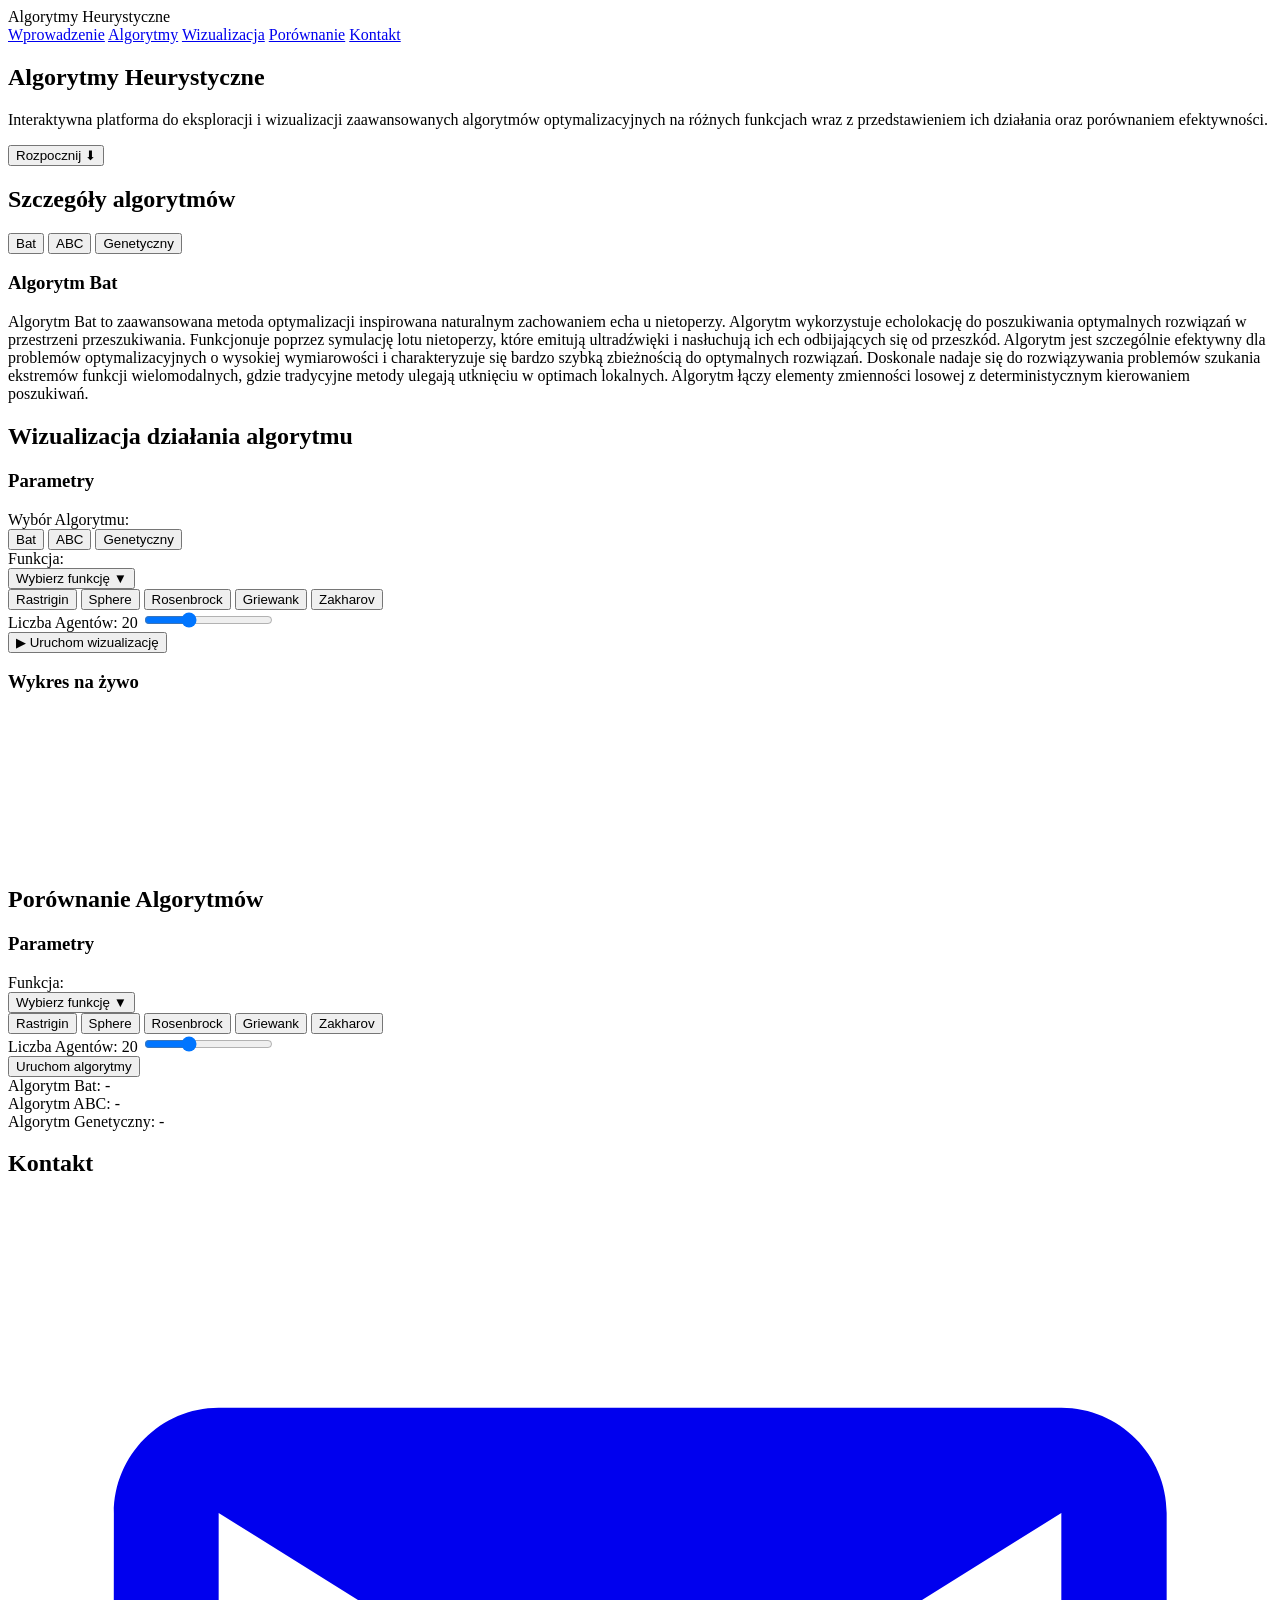
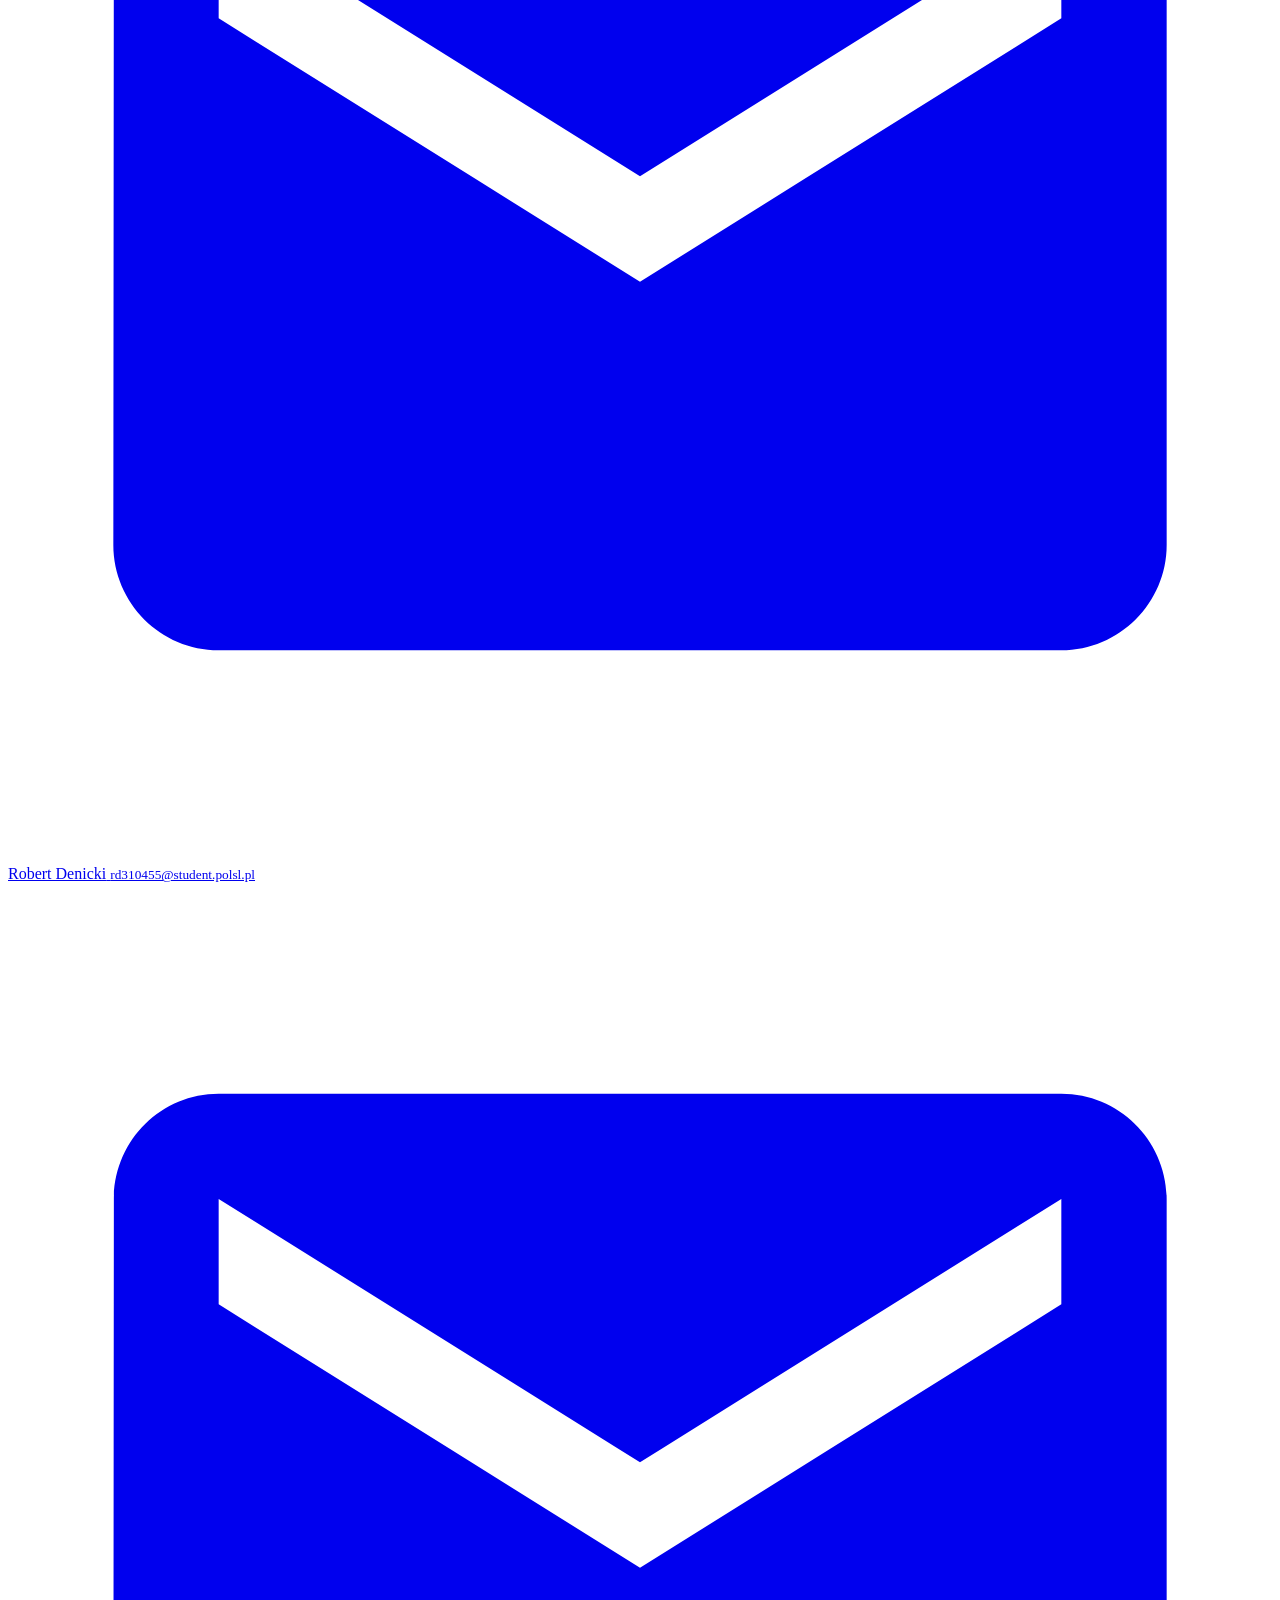
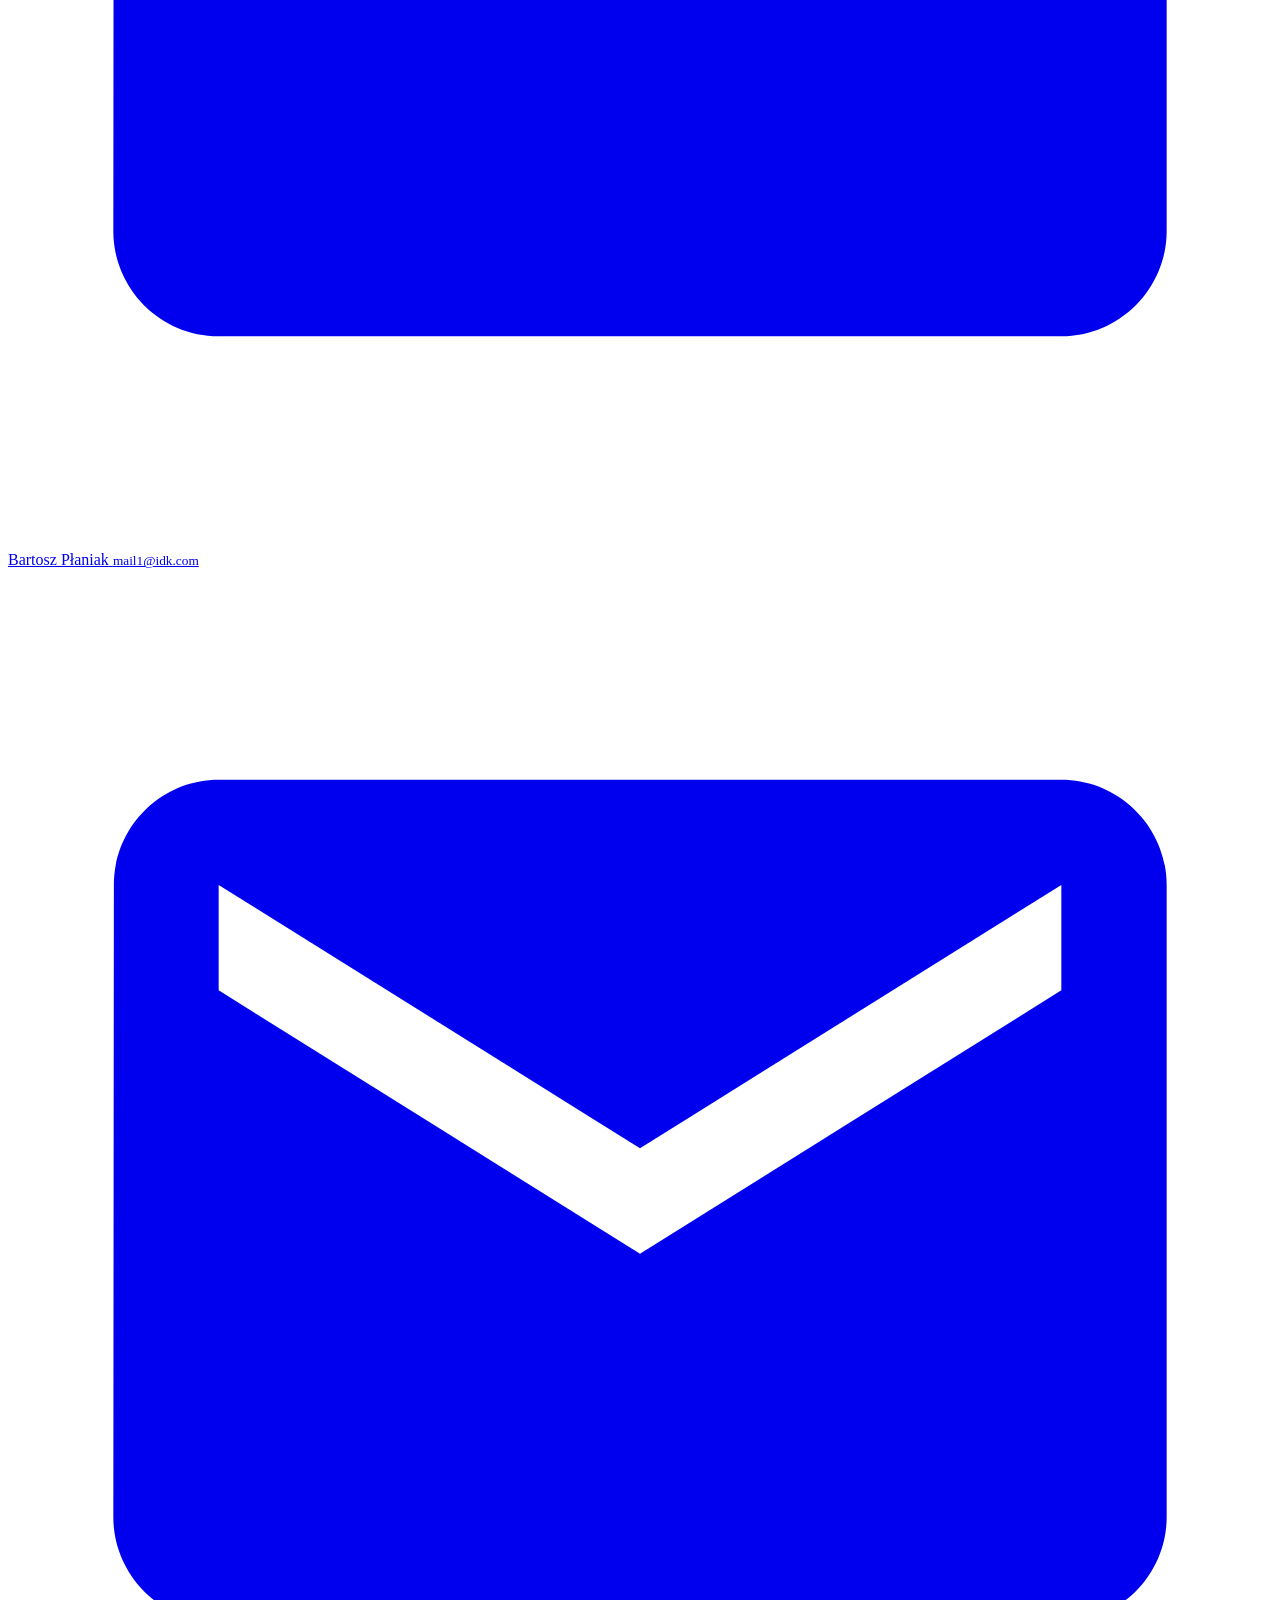
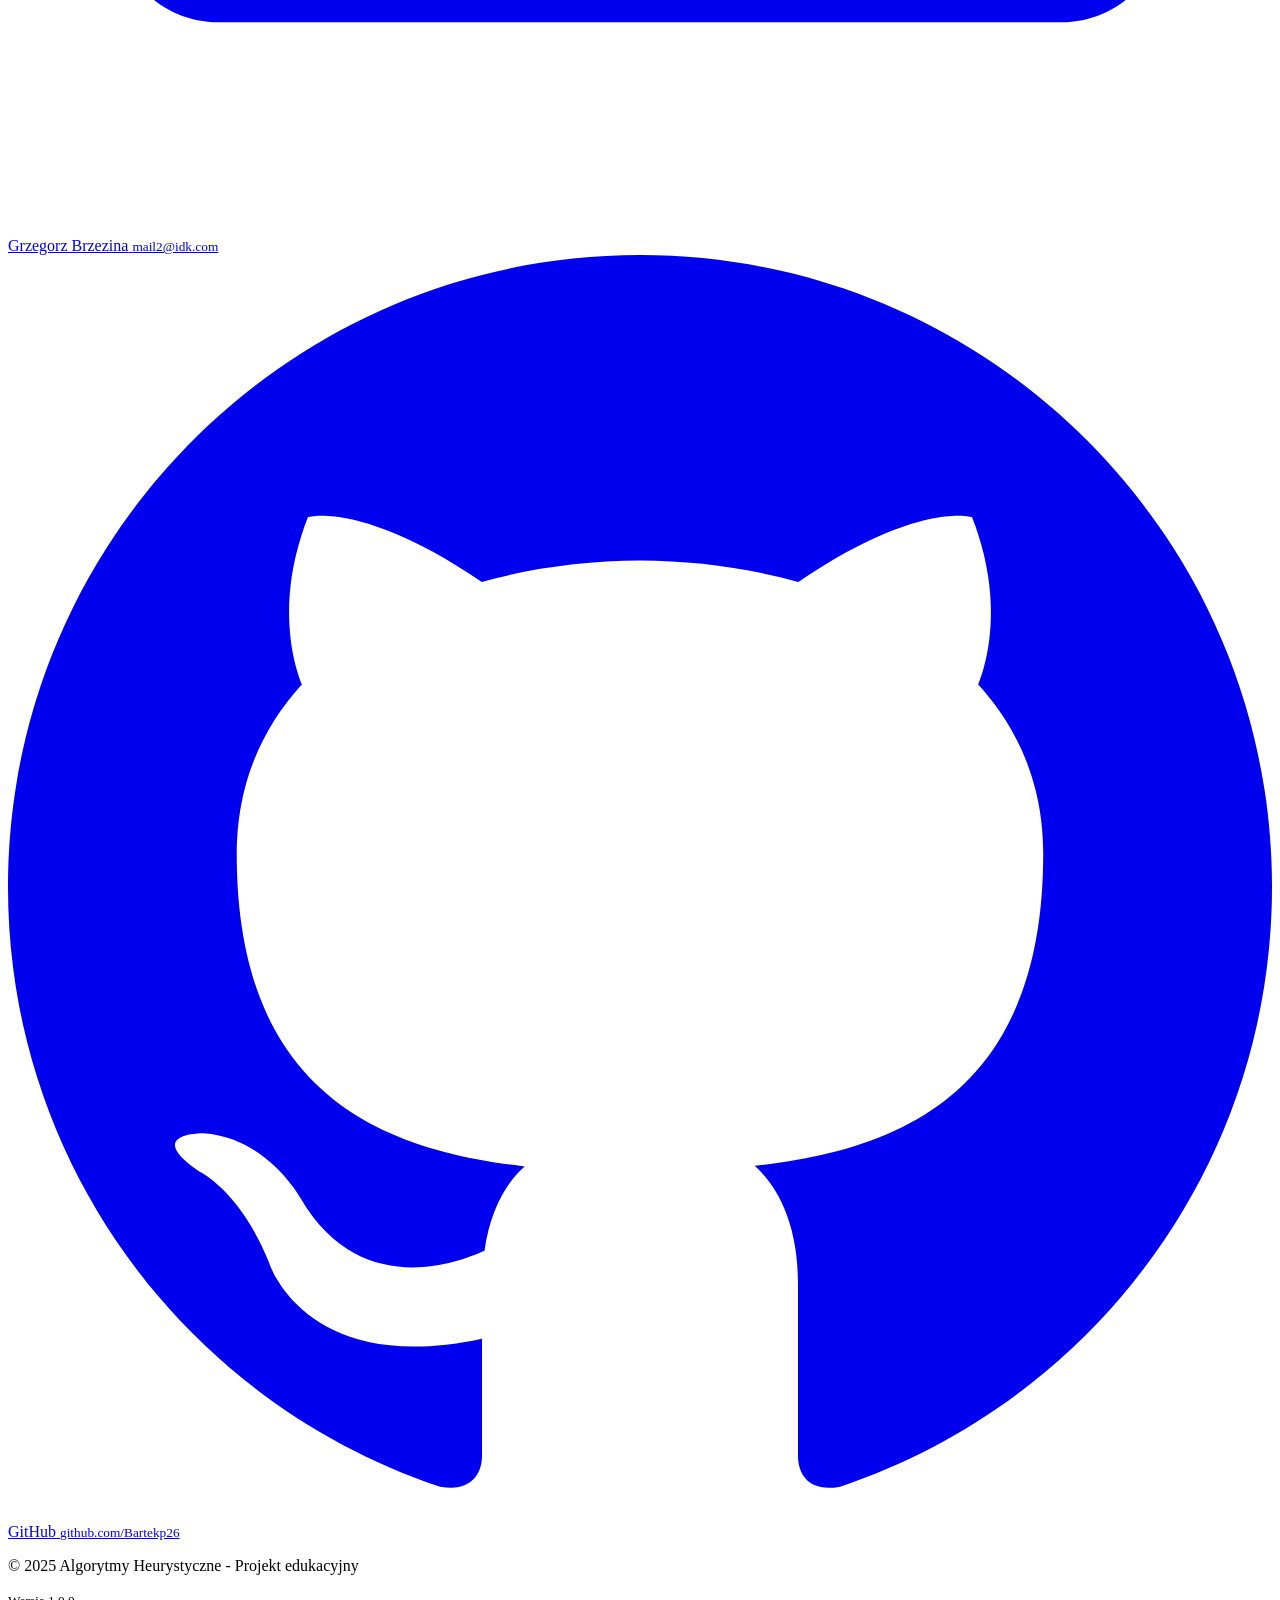
==== IO_Algorytmy_Heurystyczne/templates/index.html @ 255dab5e "Add files via upload" ====
<!DOCTYPE html>
<html lang="pl">
<head>
    <meta charset="UTF-8">
    <meta name="viewport" content="width=device-width, initial-scale=1.0">
    <title>Algorytmy Heurystyczne</title>
    <link rel="stylesheet" href="/static/css/style.css">
    <script src="https://cdn.plot.ly/plotly-latest.min.js"></script>
</head>
<body>
    <nav>
        <div class="nav-container">
            <div class="logo">Algorytmy Heurystyczne</div>
            <div class="nav-links">
                <a href="#intro">Wprowadzenie</a>
                <a href="#algorithms">Algorytmy</a>
                <a href="#simulator">Wizualizacja</a>
                <a href="#comparison">Porównanie</a>
                <a href="#contact">Kontakt</a>
            </div>
        </div>
    </nav>

    <section id="intro">
        <div class="hero-content">
            <h2>Algorytmy Heurystyczne</h2>
            <p>Interaktywna platforma do eksploracji i wizualizacji zaawansowanych algorytmów optymalizacyjnych na różnych funkcjach wraz z przedstawieniem ich działania oraz porównaniem efektywności.</p>
            <button class="cta-button" onclick="document.getElementById('simulator').scrollIntoView({behavior: 'smooth'})">
                Rozpocznij ⬇
            </button>
        </div>
    </section>

    <section id="algorithms">
        <div class="container">
            <h2>Szczegóły algorytmów</h2>
            <div class="algo-selector-section">
                <div class="algo-toggle-container">
                    <button class="algo-toggle-btn active" data-algo="0">Bat</button>
                    <button class="algo-toggle-btn" data-algo="1">ABC</button>
                    <button class="algo-toggle-btn" data-algo="2">Genetyczny</button>
                    <div class="algo-toggle-indicator"></div>
                </div>
                
                <div class="algo-description" id="algoDescription">
                    <h3>Algorytm Bat</h3>
                    <p>Algorytm Bat to zaawansowana metoda optymalizacji inspirowana naturalnym zachowaniem echa u nietoperzy. 
                        Algorytm wykorzystuje echolokację do poszukiwania optymalnych rozwiązań w przestrzeni przeszukiwania. 
                        Funkcjonuje poprzez symulację lotu nietoperzy, które emitują ultradźwięki i nasłuchują ich ech odbijających się od przeszkód.
                        Algorytm jest szczególnie efektywny dla problemów optymalizacyjnych o wysokiej wymiarowości i charakteryzuje się bardzo szybką zbieżnością do optymalnych rozwiązań. 
                        Doskonale nadaje się do rozwiązywania problemów szukania ekstremów funkcji wielomodalnych, gdzie tradycyjne metody ulegają utknięciu w optimach lokalnych. Algorytm łączy elementy zmienności losowej z deterministycznym kierowaniem poszukiwań. 
                    </p>
                </div>
            </div>
        </div>
    </section>

    <section id="simulator">
        <div class="container">
            <h2>Wizualizacja działania algorytmu</h2>

            <div class="simulator-box">
                <h3>Parametry</h3>
                
                <div class="form-group">
                    <label>Wybór Algorytmu:</label>
                    <div class="algo-toggle-container">
                        <button class="algo-toggle-btn active" data-algo="0">Bat</button>
                        <button class="algo-toggle-btn" data-algo="1">ABC</button>
                        <button class="algo-toggle-btn" data-algo="2">Genetyczny</button>
                        <div class="algo-toggle-indicator"></div>
                    </div>
                </div>

                <div class="form-group">
                    <label>Funkcja:</label>
                    <div class="function-dropdown-container">
                        <button class="function-dropdown-btn" id="functionDropdownBtn">
                            <span class="function-name">Wybierz funkcję</span>
                            <span class="dropdown-arrow">▼</span>
                        </button>
                        <div class="function-dropdown-menu" id="functionDropdownMenu">
                            <button class="function-option" data-value="rastrigin">Rastrigin</button>
                            <button class="function-option" data-value="sphere">Sphere</button>
                            <button class="function-option" data-value="rosenbrock">Rosenbrock</button>
                            <button class="function-option" data-value="griewank">Griewank</button>
                            <button class="function-option" data-value="zakharov">Zakharov</button>
                        </div>
                    </div>
                    <div class="function-info" id="functionInfo" style="display: none;">
                        <div id="functionPlotly" class="function-plotly"></div>
                        <div class="function-description">
                            <strong>Rastrigin</strong><br>
                            Zakres: [-5.12, 5.12]<br>
                            Minimum globalne: f(0,0) = 0<br>
                            Charakterystyka: Wysoko multimodalna, dużo lokalnych optimów
                        </div>
                    </div>
                </div>

                <div class="slider-container">
                    <label>
                        <span>Liczba Agentów:</span>
                        <span class="slider-value" id="batCountValue">20</span>
                    </label>
                    <input type="range" id="batCount" min="5" max="50" value="20">
                </div>

                <button class="run-btn" id="runBtn">▶ Uruchom wizualizację</button>
            </div>

            <div class="simulator-box">
                <h3>Wykres na żywo</h3>
                <canvas id="animationCanvas"></canvas>
            </div>
        </div>
    </section>

    <section id="comparison">
        <div class="container">
            <h2>Porównanie Algorytmów</h2>
            
            <div class="simulator-box">
                <h3>Parametry</h3>
                
                <div class="form-group">
                    <label>Funkcja:</label>
                    <div class="function-dropdown-container">
                        <button class="function-dropdown-btn" id="comparisonFunctionDropdownBtn">
                            <span class="function-name">Wybierz funkcję</span>
                            <span class="dropdown-arrow">▼</span>
                        </button>
                        <div class="function-dropdown-menu" id="comparisonFunctionDropdownMenu">
                            <button class="function-option" data-value="rastrigin">Rastrigin</button>
                            <button class="function-option" data-value="sphere">Sphere</button>
                            <button class="function-option" data-value="rosenbrock">Rosenbrock</button>
                            <button class="function-option" data-value="griewank">Griewank</button>
                            <button class="function-option" data-value="zakharov">Zakharov</button>
                        </div>
                    </div>
                </div>
                
                <div class="slider-container">
                    <label>
                        <span>Liczba Agentów:</span>
                        <span class="slider-value" id="comparisonBatCountValue">20</span>
                    </label>
                    <input type="range" id="comparisonBatCount" min="5" max="50" value="20">
                </div>
                <button class="run-btn comparison-btn">Uruchom algorytmy</button>
            </div>
            
            <div class="simulator-box" id="comparisonResults">
                <div class="comparison-chart">
                    <div id="comparisonPlotly" class="comparison-plotly"></div>
                    <div class="comparison-times" id="comparisonTimes">
                        <div class="time-item">
                            <span class="algo-name">Algorytm Bat:</span>
                            <span class="time-value" id="batTime">-</span>
                        </div>
                        <div class="time-item">
                            <span class="algo-name">Algorytm ABC:</span>
                            <span class="time-value" id="abcTime">-</span>
                        </div>
                        <div class="time-item">
                            <span class="algo-name">Algorytm Genetyczny:</span>
                            <span class="time-value" id="geneticTime">-</span>
                        </div>
                    </div>
                </div>
                <div class="comparison-chart">
                    <div id="convergencePlotly" class="comparison-plotly"></div>
                </div>
            </div>
        </div>
    </section>

    <section id="contact">
        <div class="container">
            <h2>Kontakt</h2>
            <div class="contact-grid">
                <a href="mailto:rd310455@student.polsl.pl" class="contact-card">
                    <svg class="contact-icon" viewBox="0 0 24 24" fill="currentColor">
                        <path d="M20 4H4c-1.1 0-1.99.9-1.99 2L2 18c0 1.1.9 2 2 2h16c1.1 0 2-.9 2-2V6c0-1.1-.9-2-2-2zm0 4l-8 5-8-5V6l8 5 8-5v2z"/>
                    </svg>
                    <span>Robert Denicki</span>
                    <small>rd310455@student.polsl.pl</small>
                </a>
                <a href="mailto:mail1@idk.com" class="contact-card">
                    <svg class="contact-icon" viewBox="0 0 24 24" fill="currentColor">
                        <path d="M20 4H4c-1.1 0-1.99.9-1.99 2L2 18c0 1.1.9 2 2 2h16c1.1 0 2-.9 2-2V6c0-1.1-.9-2-2-2zm0 4l-8 5-8-5V6l8 5 8-5v2z"/>
                    </svg>
                    <span>Bartosz Płaniak</span>
                    <small>mail1@idk.com</small>
                </a>
                <a href="mailto:mail2@idk.com" class="contact-card">
                    <svg class="contact-icon" viewBox="0 0 24 24" fill="currentColor">
                        <path d="M20 4H4c-1.1 0-1.99.9-1.99 2L2 18c0 1.1.9 2 2 2h16c1.1 0 2-.9 2-2V6c0-1.1-.9-2-2-2zm0 4l-8 5-8-5V6l8 5 8-5v2z"/>
                    </svg>
                    <span>Grzegorz Brzezina</span>
                    <small>mail2@idk.com</small>
                </a>
            </div>
            <a href="https://github.com/Bartekp26/Heuristic-algorithms" target="_blank" class="contact-card contact-card-github">
                <svg class="contact-icon" viewBox="0 0 24 24" fill="currentColor">
                    <path d="M12 0c-6.626 0-12 5.373-12 12 0 5.302 3.438 9.8 8.207 11.387.599.111.793-.261.793-.577v-2.234c-3.338.726-4.033-1.416-4.033-1.416-.546-1.387-1.333-1.756-1.333-1.756-1.089-.745.083-.729.083-.729 1.205.084 1.839 1.237 1.839 1.237 1.07 1.834 2.807 1.304 3.492.997.107-.775.418-1.305.762-1.604-2.665-.305-5.467-1.334-5.467-5.931 0-1.311.469-2.381 1.236-3.221-.124-.303-.535-1.524.117-3.176 0 0 1.008-.322 3.301 1.23.957-.266 1.983-.399 3.003-.404 1.02.005 2.047.138 3.006.404 2.291-1.552 3.297-1.23 3.297-1.23.653 1.653.242 2.874.118 3.176.77.84 1.235 1.911 1.235 3.221 0 4.609-2.807 5.624-5.479 5.921.43.372.823 1.102.823 2.222v3.293c0 .319.192.694.801.576 4.765-1.589 8.199-6.086 8.199-11.386 0-6.627-5.373-12-12-12z"/>
                </svg>
                <span>GitHub</span>
                <small>github.com/Bartekp26</small>
            </a>
        </div>
    </section>

    <footer>
        <p>© 2025 Algorytmy Heurystyczne - Projekt edukacyjny</p>
        <small>Wersja 1.0.0</small>
    </footer>
    <script src="/static/js/utils.js"></script>
    <script src="/static/js/algorytm-toggle.js"></script>
    <script src="/static/js/function-info.js"></script>
    <script src="/static/js/dropdown-menu.js"></script>
    <script src="/static/js/comparison.js"></script>
</body>
</html>
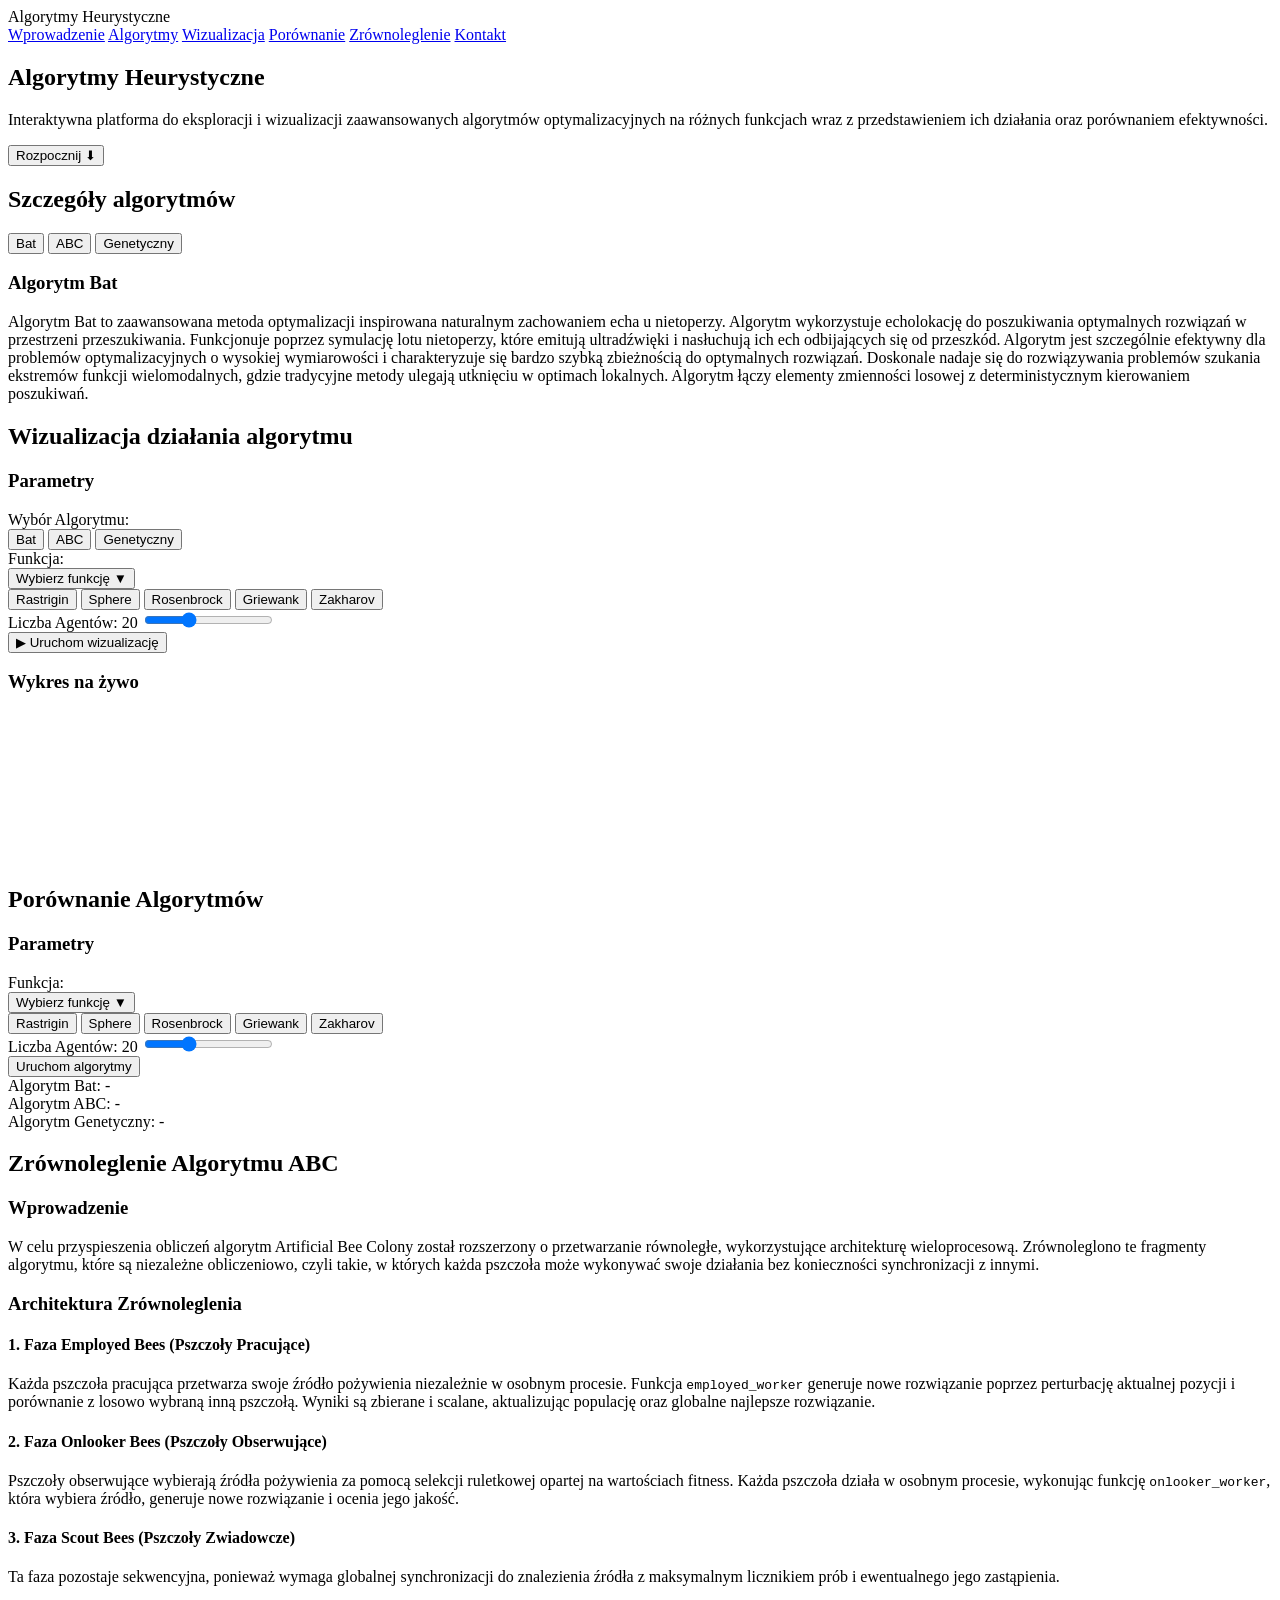
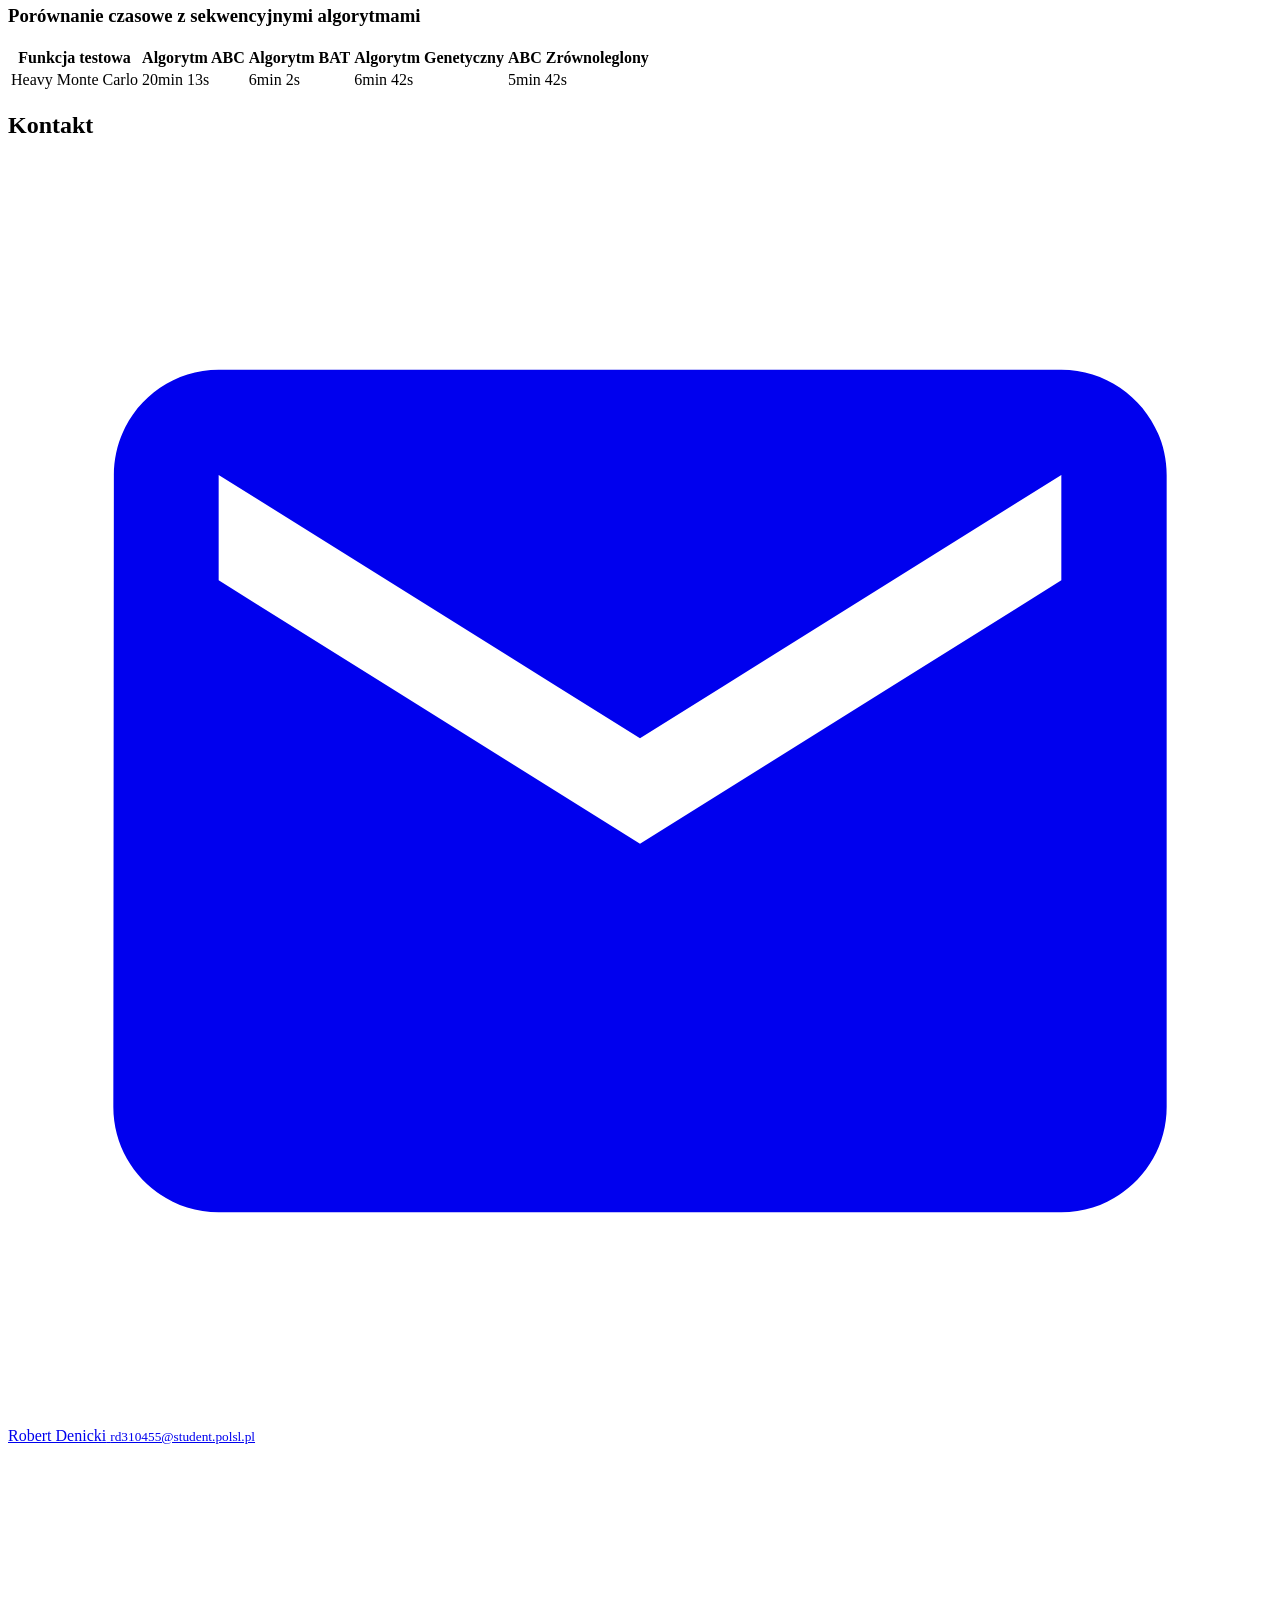
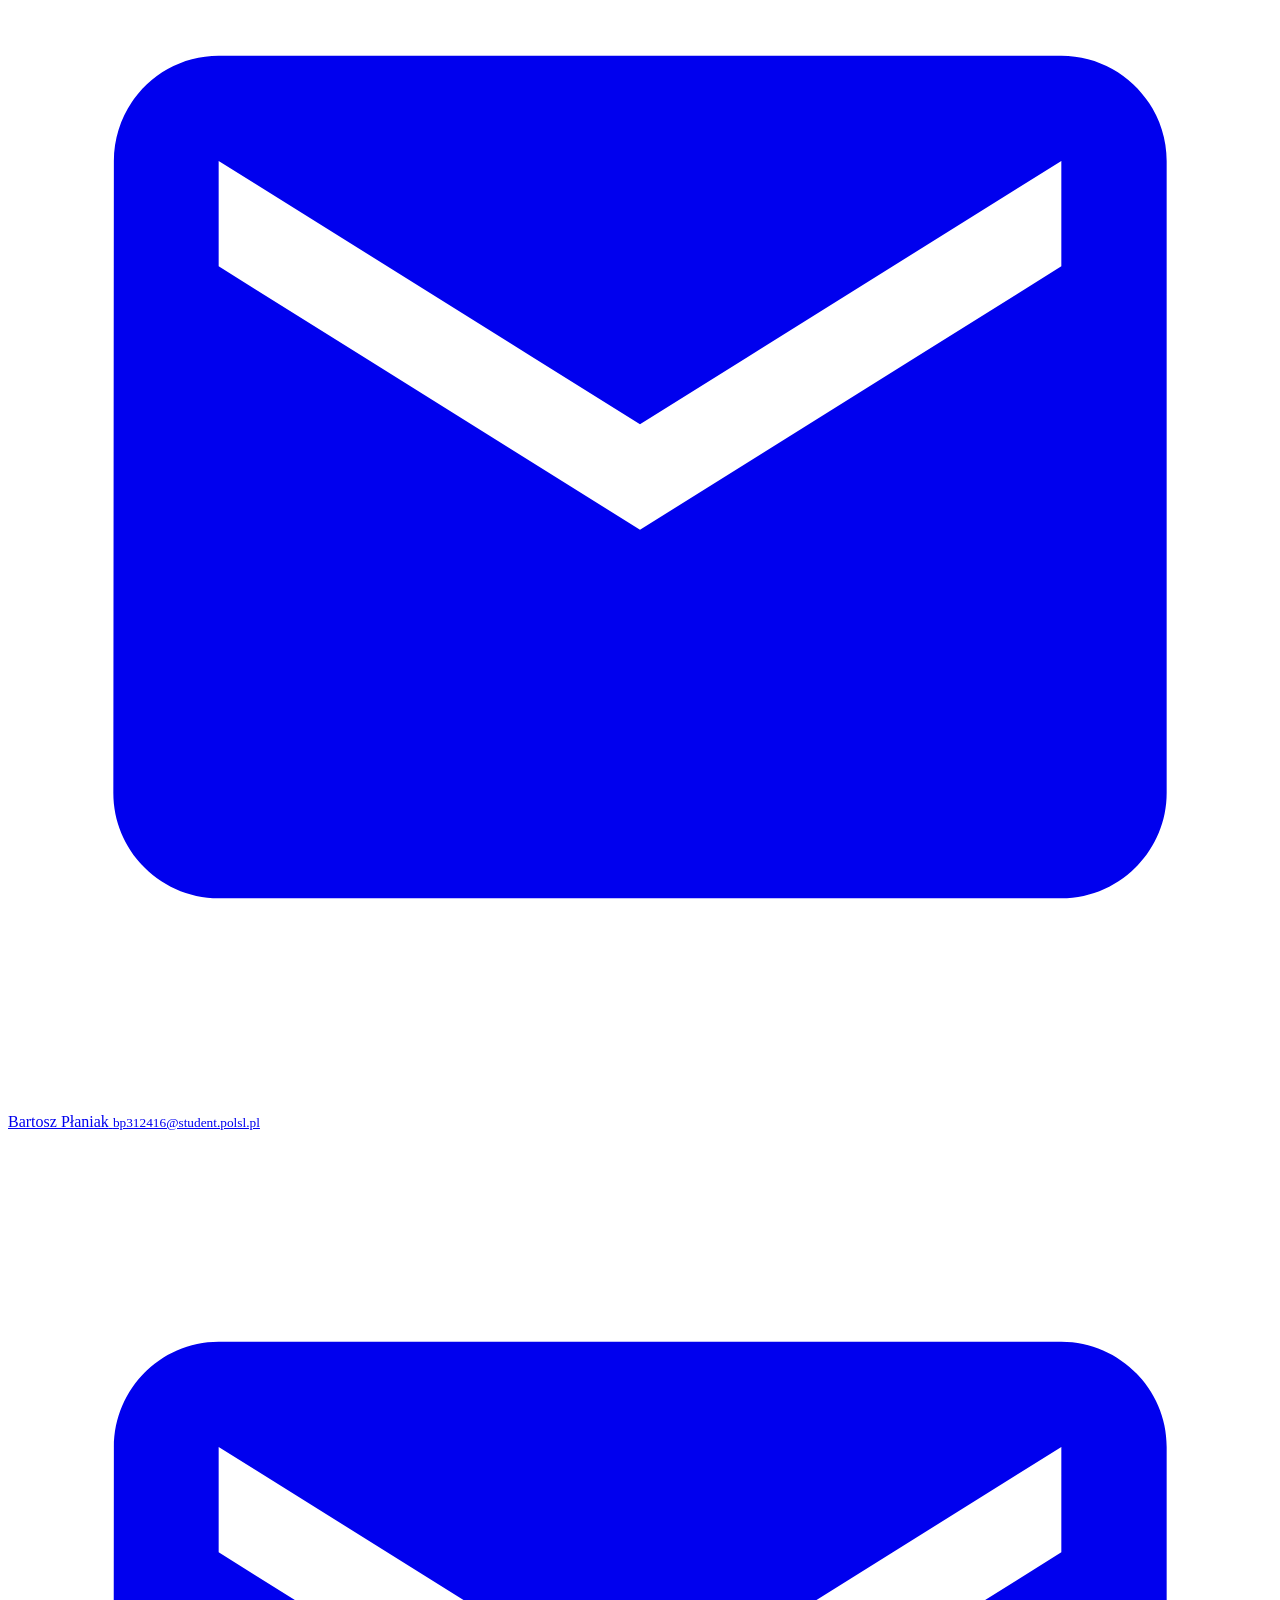
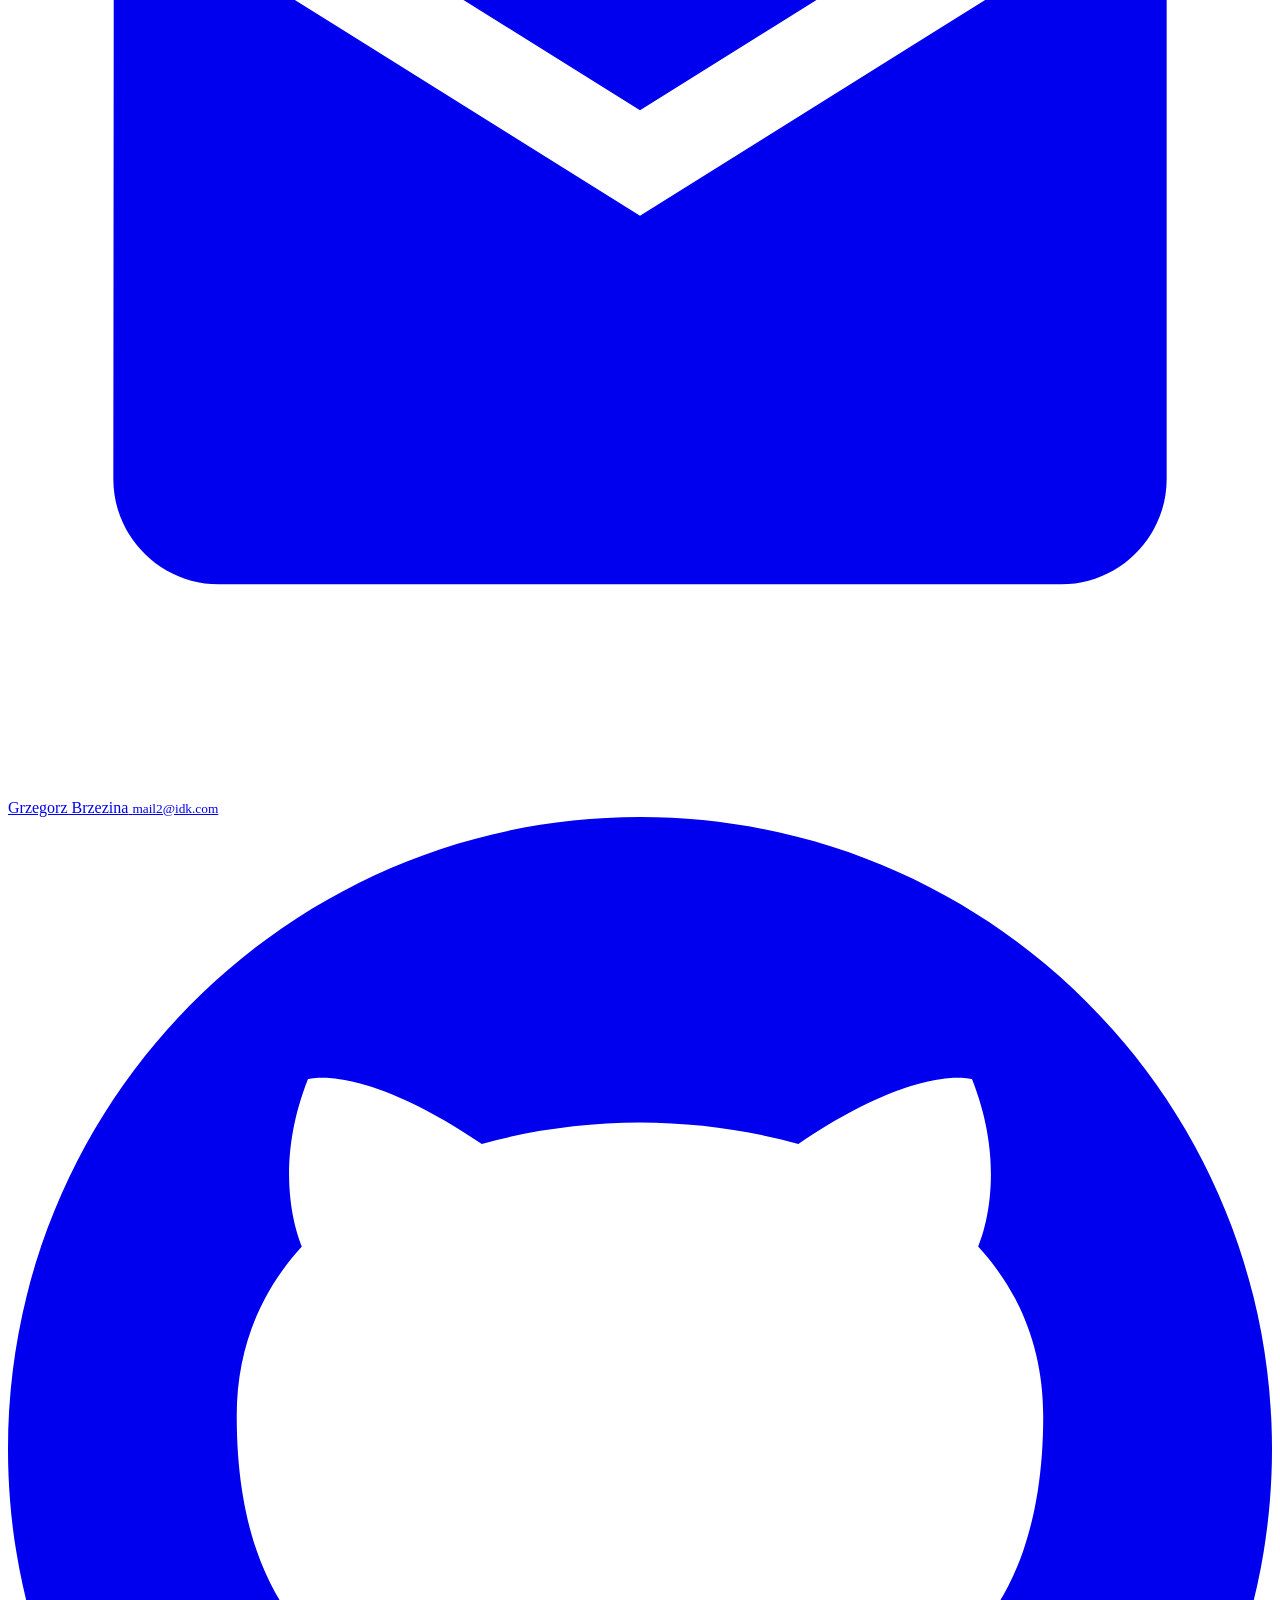
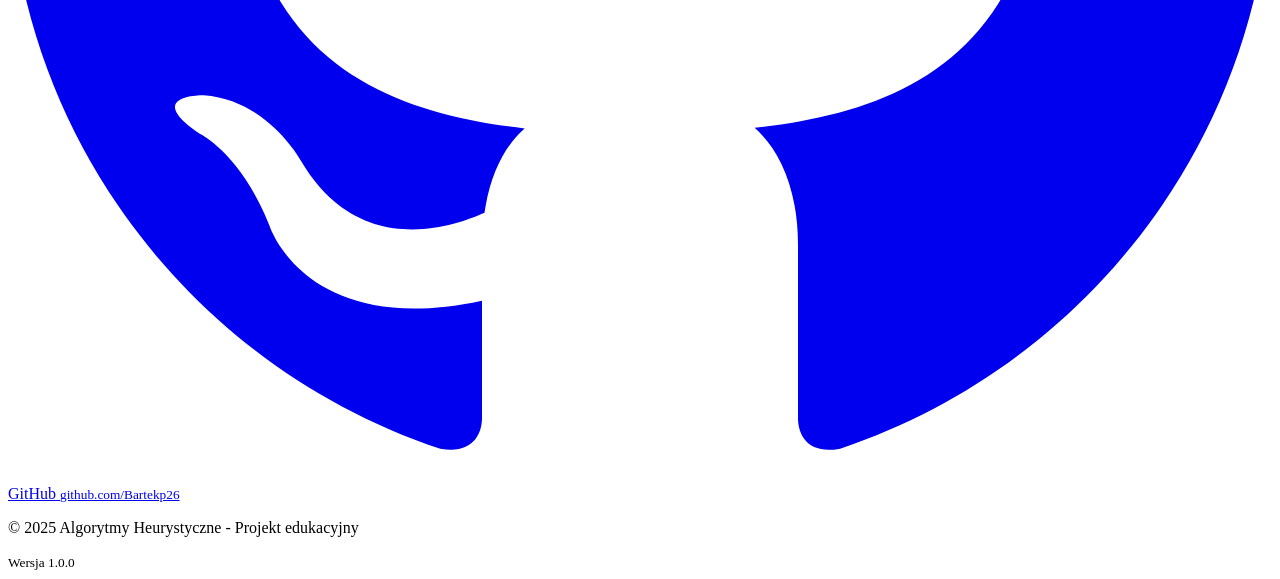
==== commit 87b8b9bb: "Add parallel section in html" ====
--- a/IO_Algorytmy_Heurystyczne/templates/index.html
+++ b/IO_Algorytmy_Heurystyczne/templates/index.html
@@ -16,6 +16,7 @@
                 <a href="#algorithms">Algorytmy</a>
                 <a href="#simulator">Wizualizacja</a>
                 <a href="#comparison">Porównanie</a>
+                <a href="#parallel">Zrównoleglenie</a>
                 <a href="#contact">Kontakt</a>
             </div>
         </div>
@@ -175,6 +176,55 @@
         </div>
     </section>
 
+
+    <section id="parallel">
+        <div class="container">
+            <h2>Zrównoleglenie Algorytmu ABC</h2>
+
+            <div class="simulator-box">
+                <h3>Wprowadzenie</h3>
+                <p>W celu przyspieszenia obliczeń algorytm Artificial Bee Colony został rozszerzony o przetwarzanie równoległe, wykorzystujące architekturę wieloprocesową. Zrównoleglono te fragmenty algorytmu, które są niezależne obliczeniowo, czyli takie, w których każda pszczoła może wykonywać swoje działania bez konieczności synchronizacji z innymi.</p>
+            </div>
+
+            <div class="simulator-box">
+                <h3>Architektura Zrównoleglenia</h3>
+
+                <h4>1. Faza Employed Bees (Pszczoły Pracujące)</h4>
+                <p>Każda pszczoła pracująca przetwarza swoje źródło pożywienia niezależnie w osobnym procesie. Funkcja <code>employed_worker</code> generuje nowe rozwiązanie poprzez perturbację aktualnej pozycji i porównanie z losowo wybraną inną pszczołą. Wyniki są zbierane i scalane, aktualizując populację oraz globalne najlepsze rozwiązanie.</p>
+
+                <h4>2. Faza Onlooker Bees (Pszczoły Obserwujące)</h4>
+                <p>Pszczoły obserwujące wybierają źródła pożywienia za pomocą selekcji ruletkowej opartej na wartościach fitness. Każda pszczoła działa w osobnym procesie, wykonując funkcję <code>onlooker_worker</code>, która wybiera źródło, generuje nowe rozwiązanie i ocenia jego jakość.</p>
+
+                <h4>3. Faza Scout Bees (Pszczoły Zwiadowcze)</h4>
+                <p>Ta faza pozostaje sekwencyjna, ponieważ wymaga globalnej synchronizacji do znalezienia źródła z maksymalnym licznikiem prób i ewentualnego jego zastąpienia.</p>
+            </div>
+
+            <div class="simulator-box">
+                <h3>Porównanie czasowe z sekwencyjnymi algorytmami</h3>
+                <table class="comparison-table">
+                        <thead>
+                            <tr>
+                                <th>Funkcja testowa</th>
+                                <th>Algorytm ABC</th>
+                                <th>Algorytm BAT</th>
+                                <th>Algorytm Genetyczny</th>
+                                <th>ABC Zrównoleglony</th>
+                            </tr>
+                        </thead>
+                        <tbody>
+                            <tr>
+                                <td><span class="function-badge">Heavy Monte Carlo</span></td>
+                                <td class="metric-pink">20min 13s</td>
+                                <td class="metric-muted">6min 2s</td>
+                                <td class="metric-muted">6min 42s</td>
+                                <td class="metric-green">5min 42s</td>
+                            </tr>
+                        </tbody>
+                    </table>
+            </div>
+        </div>
+    </section>
+
     <section id="contact">
         <div class="container">
             <h2>Kontakt</h2>
@@ -186,12 +236,12 @@
                     <span>Robert Denicki</span>
                     <small>rd310455@student.polsl.pl</small>
                 </a>
-                <a href="mailto:mail1@idk.com" class="contact-card">
+                <a href="mailto:bp312416@student.polsl.pl" class="contact-card">
                     <svg class="contact-icon" viewBox="0 0 24 24" fill="currentColor">
                         <path d="M20 4H4c-1.1 0-1.99.9-1.99 2L2 18c0 1.1.9 2 2 2h16c1.1 0 2-.9 2-2V6c0-1.1-.9-2-2-2zm0 4l-8 5-8-5V6l8 5 8-5v2z"/>
                     </svg>
                     <span>Bartosz Płaniak</span>
-                    <small>mail1@idk.com</small>
+                    <small>bp312416@student.polsl.pl</small>
                 </a>
                 <a href="mailto:mail2@idk.com" class="contact-card">
                     <svg class="contact-icon" viewBox="0 0 24 24" fill="currentColor">
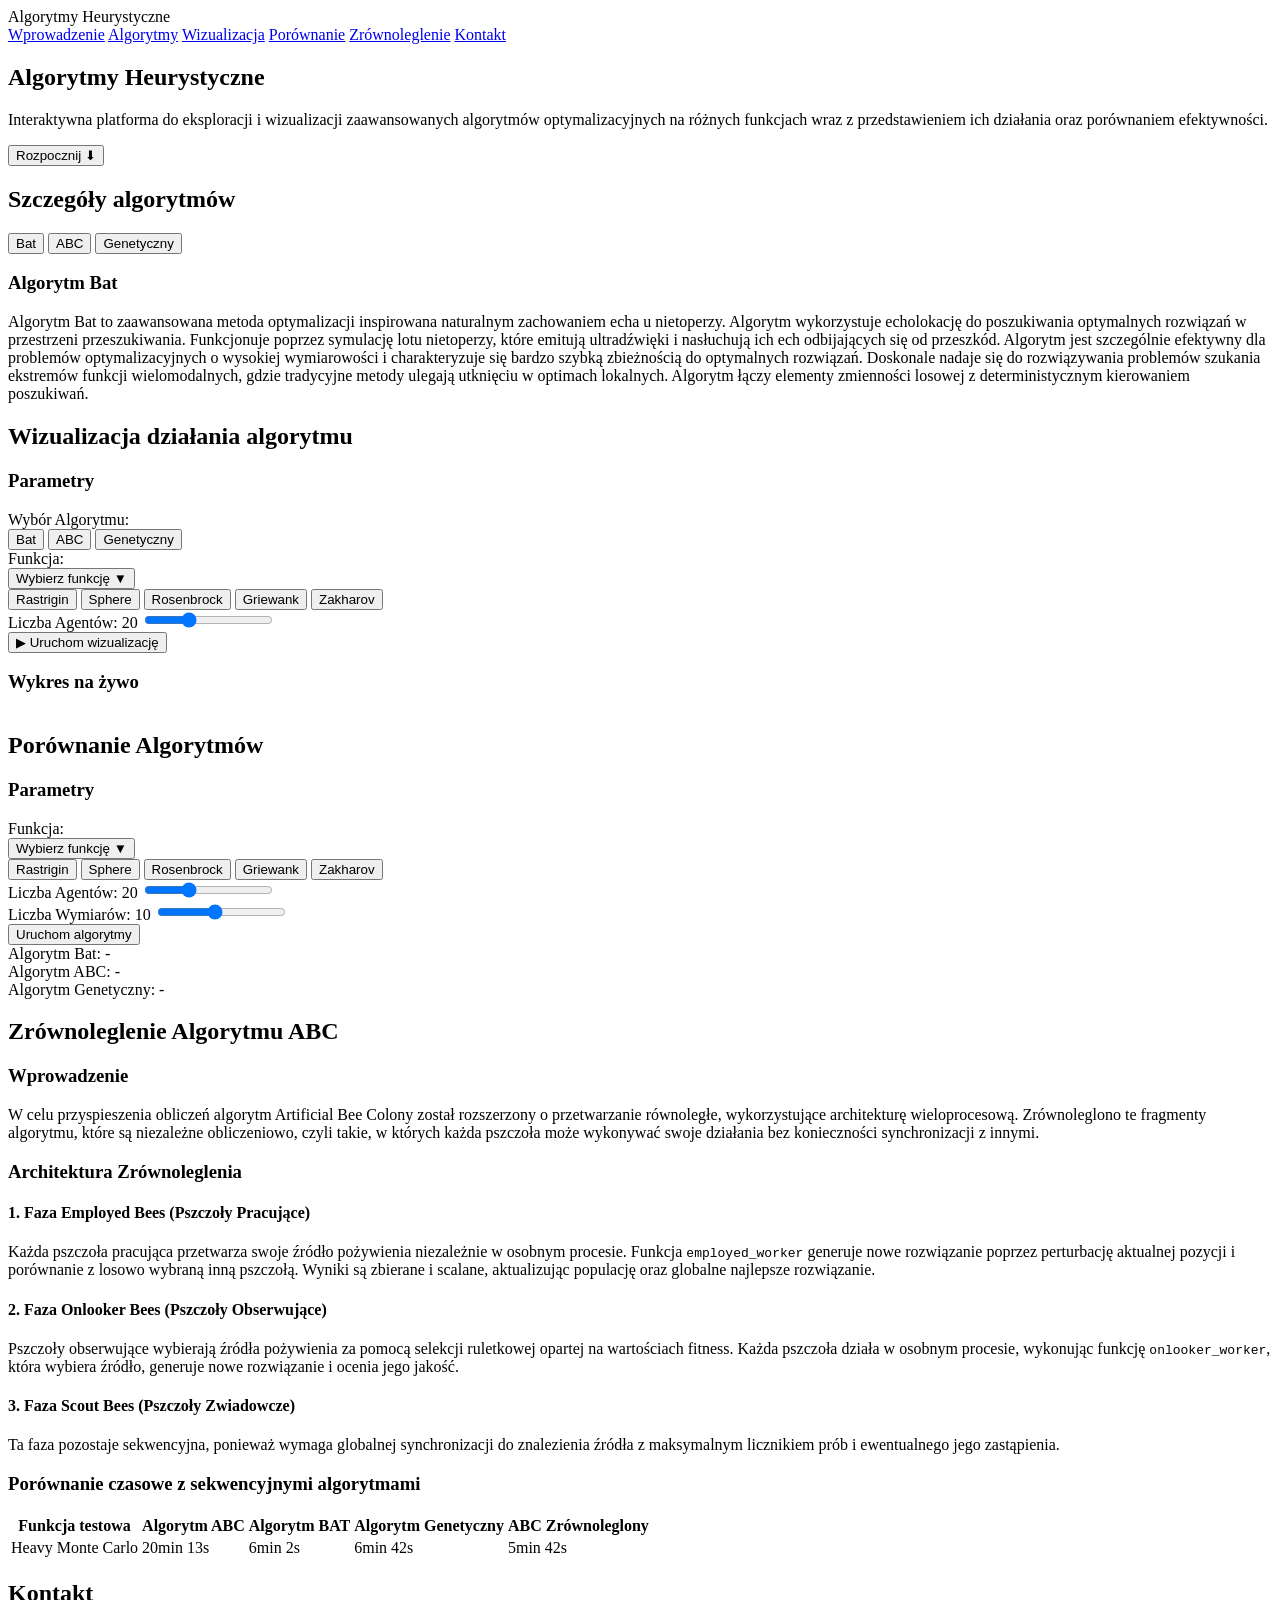
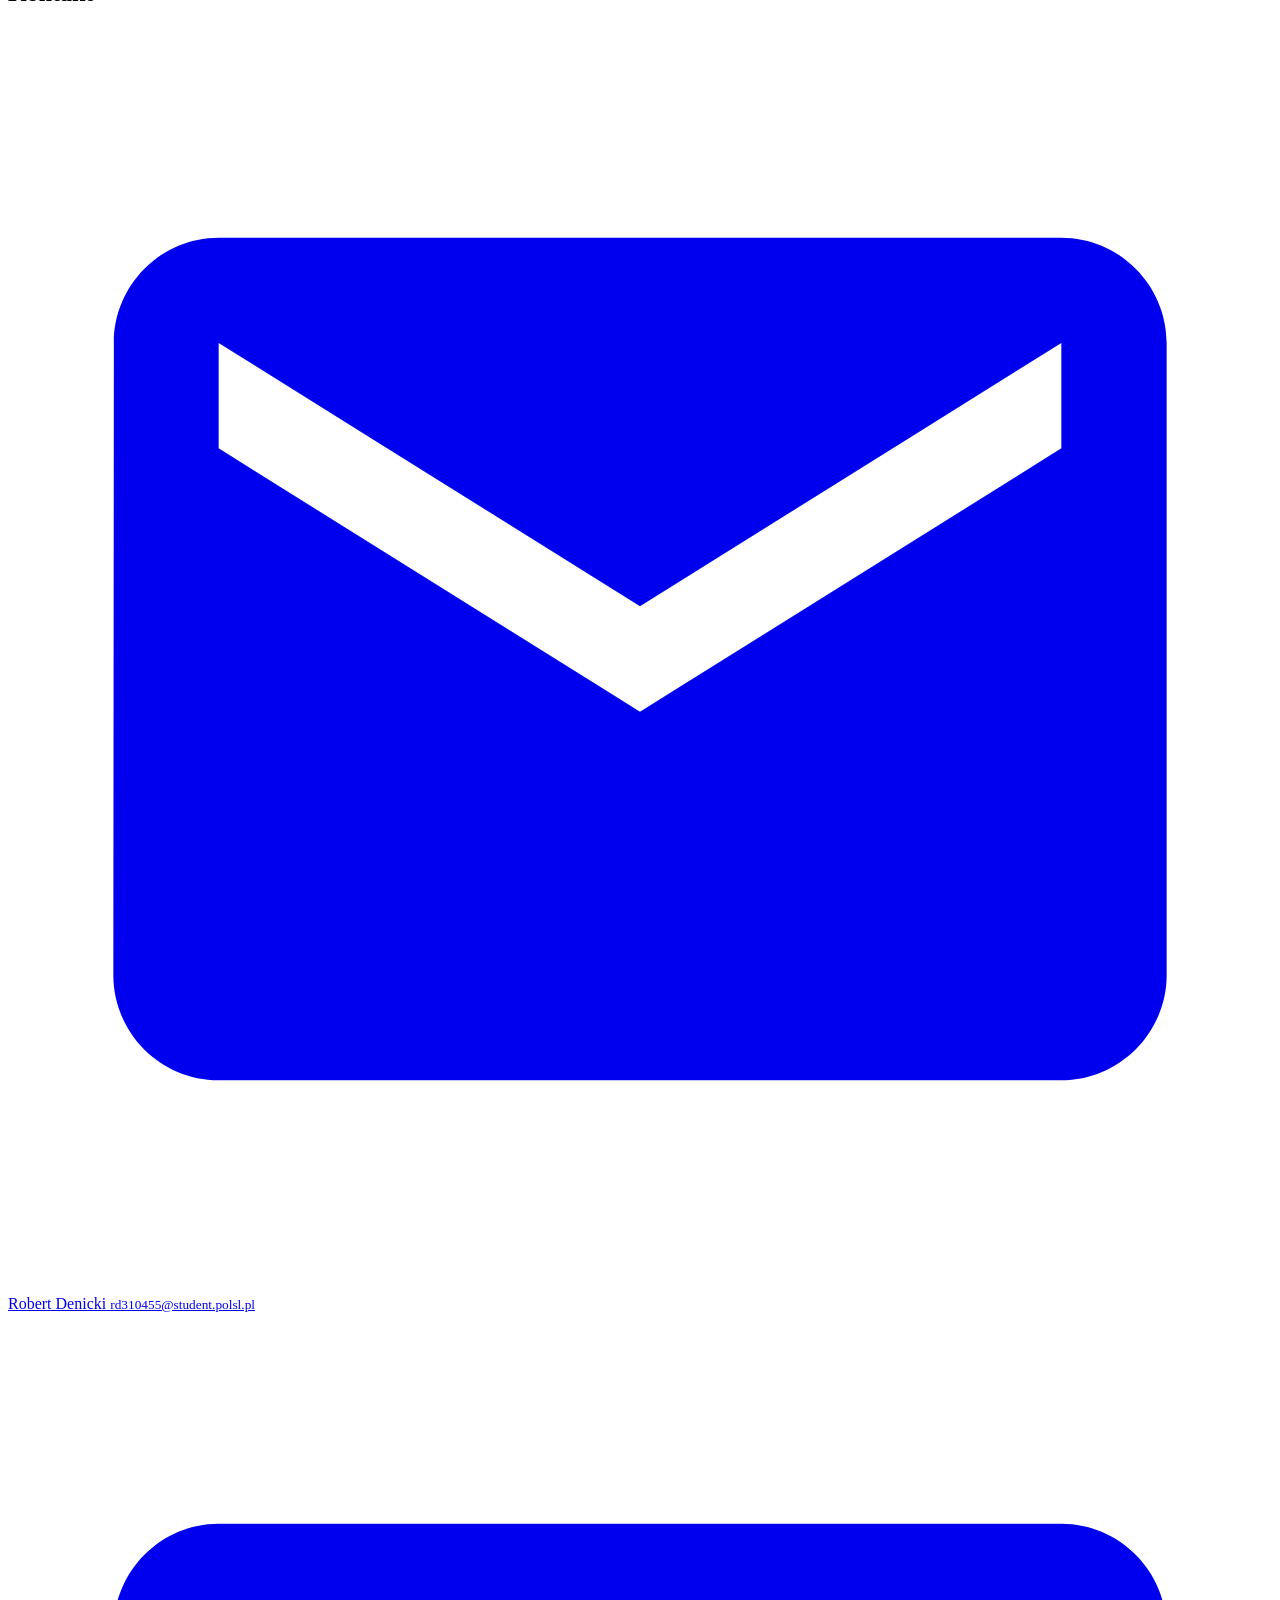
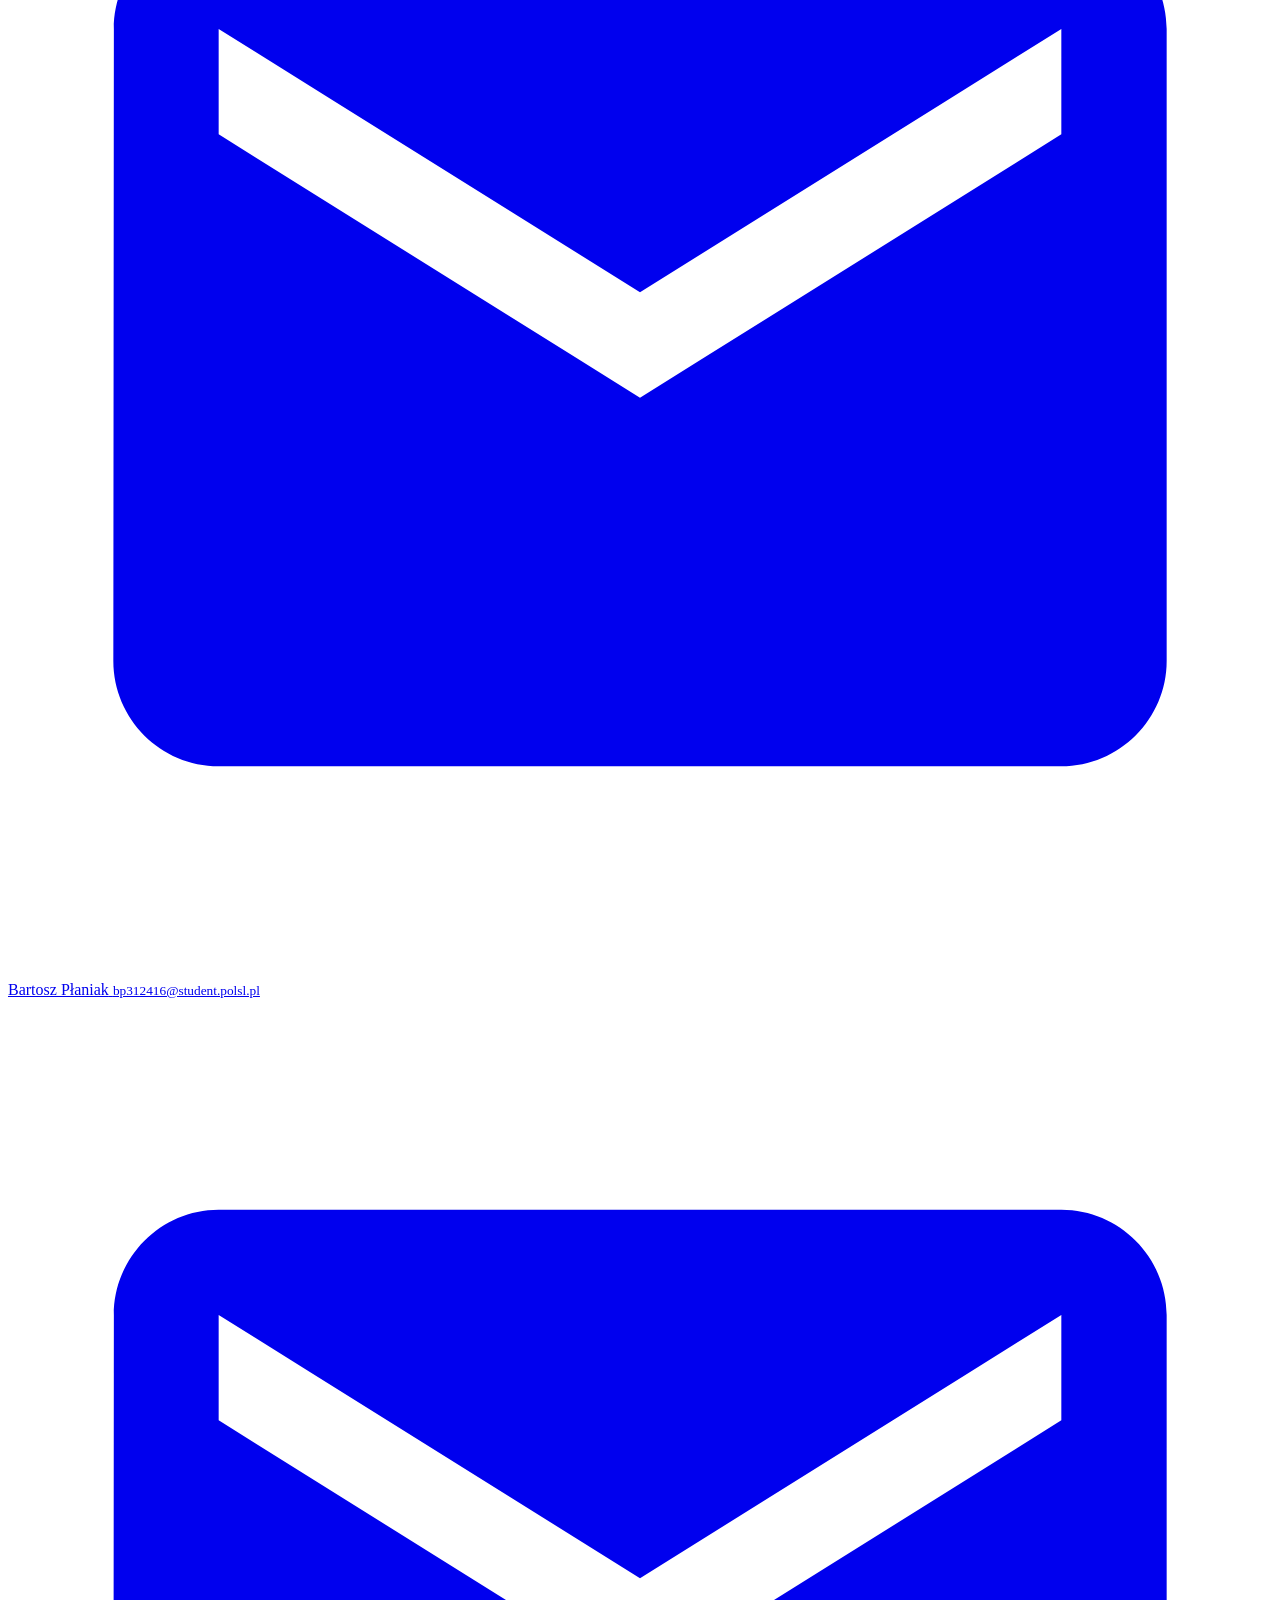
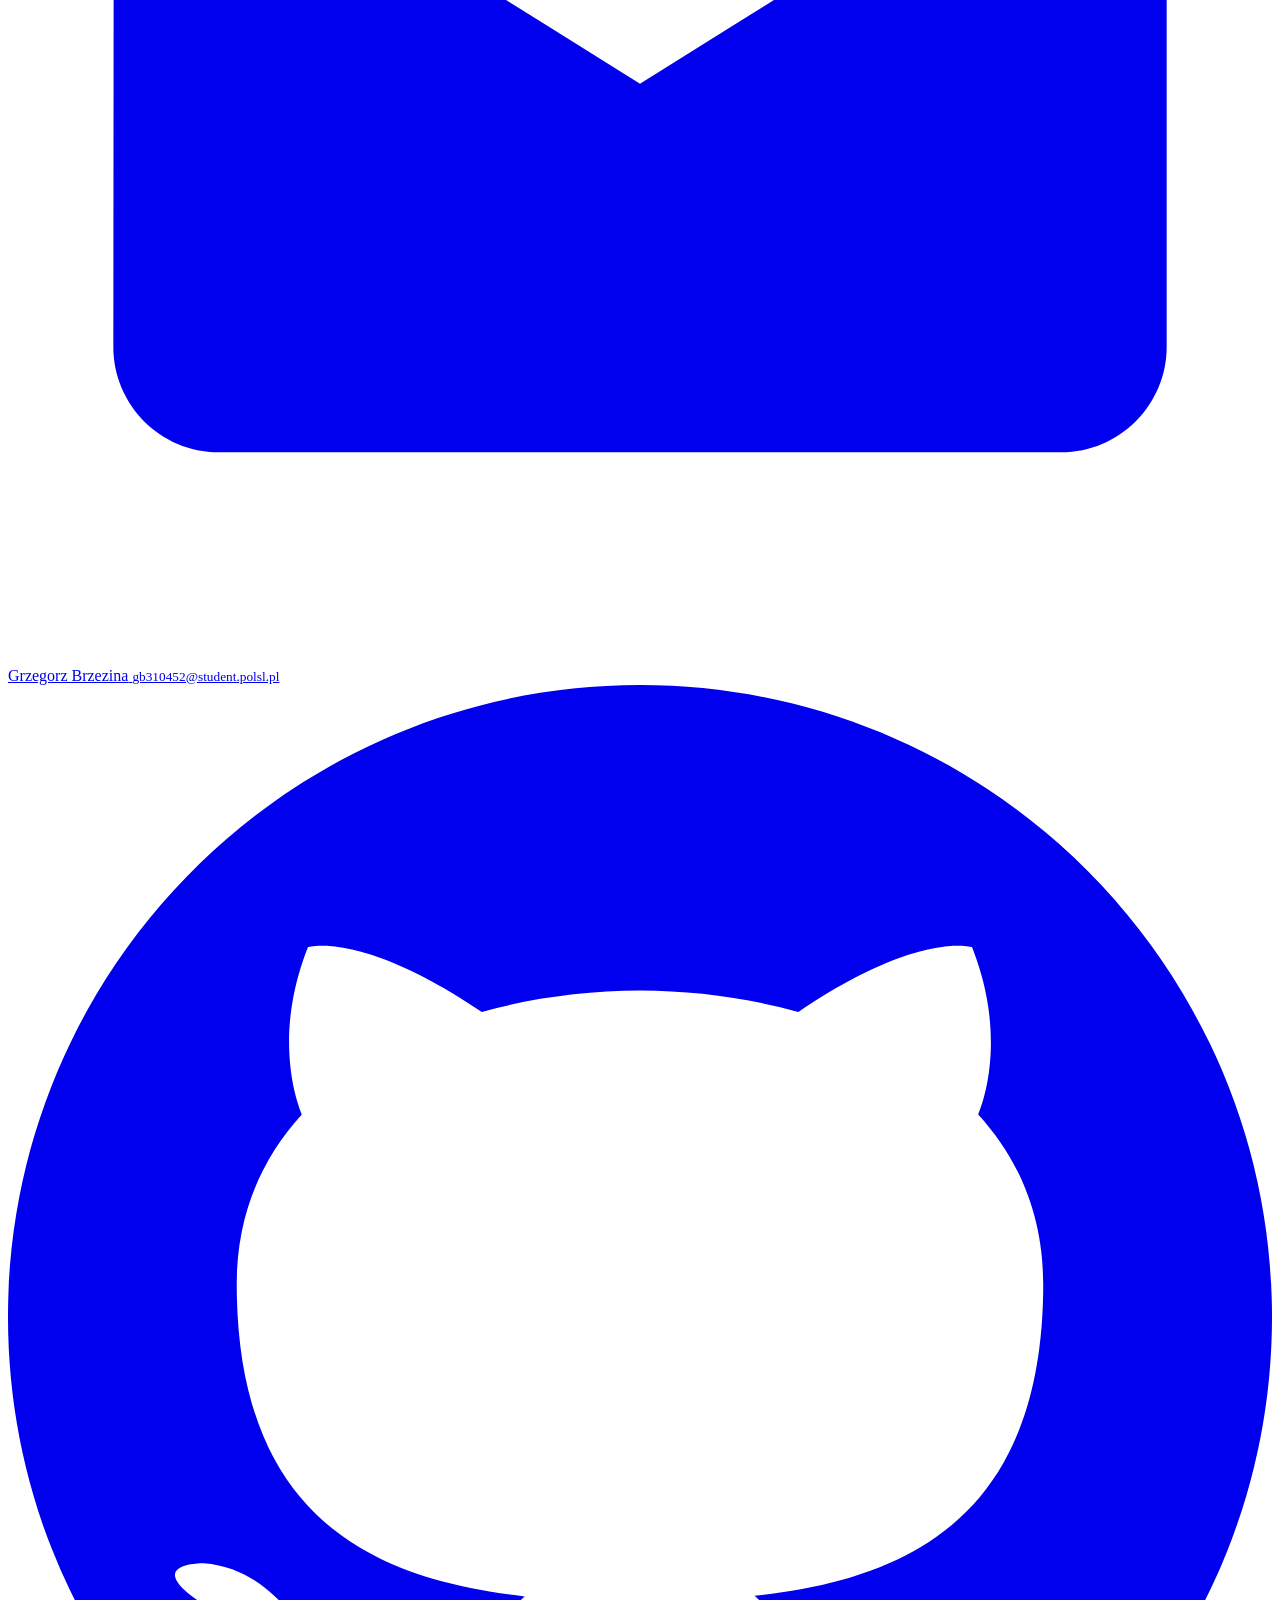
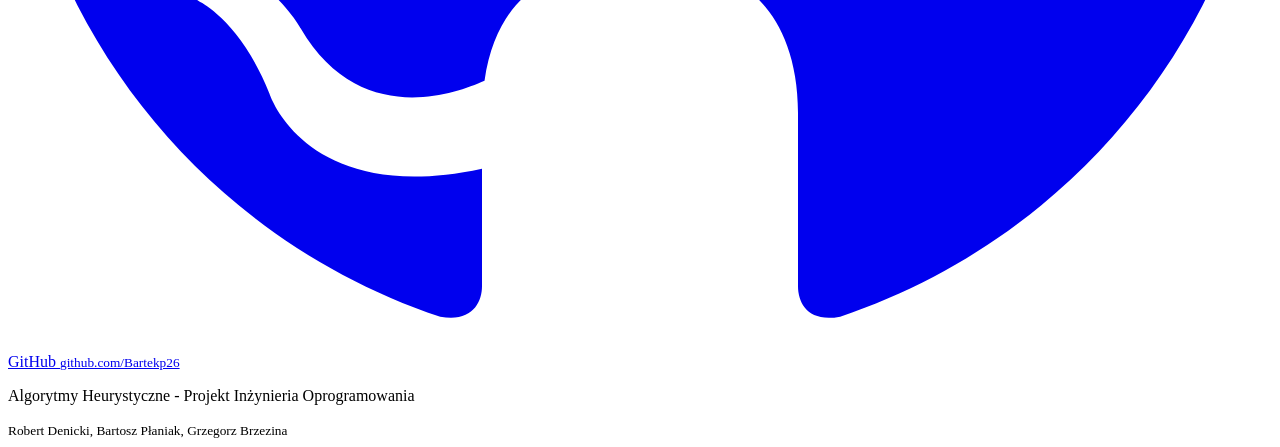
==== commit 9a07846e: "Add files via upload" ====
--- a/IO_Algorytmy_Heurystyczne/templates/index.html
+++ b/IO_Algorytmy_Heurystyczne/templates/index.html
@@ -26,7 +26,7 @@
         <div class="hero-content">
             <h2>Algorytmy Heurystyczne</h2>
             <p>Interaktywna platforma do eksploracji i wizualizacji zaawansowanych algorytmów optymalizacyjnych na różnych funkcjach wraz z przedstawieniem ich działania oraz porównaniem efektywności.</p>
-            <button class="cta-button" onclick="document.getElementById('simulator').scrollIntoView({behavior: 'smooth'})">
+            <button class="cta-button" onclick="document.getElementById('algorithms').scrollIntoView({behavior: 'smooth'})">
                 Rozpocznij ⬇
             </button>
         </div>
@@ -110,9 +110,11 @@
                 <button class="run-btn" id="runBtn">▶ Uruchom wizualizację</button>
             </div>
 
-            <div class="simulator-box">
+            <div class="simulator-box" id="simulationResultBox">
                 <h3>Wykres na żywo</h3>
-                <canvas id="animationCanvas"></canvas>
+                <div style="display: flex; justify-content: center; align-items: center;">
+                    <div id="simulationPlotly"></div>
+                </div>
             </div>
         </div>
     </section>
@@ -148,6 +150,15 @@
                     </label>
                     <input type="range" id="comparisonBatCount" min="5" max="50" value="20">
                 </div>
+
+                <div class="slider-container">
+                    <label>
+                        <span>Liczba Wymiarów:</span>
+                        <span class="slider-value" id="comparisonDimensionsValue">10</span>
+                    </label>
+                    <input type="range" id="comparisonDimensions" min="2" max="20" value="10">
+                </div>
+
                 <button class="run-btn comparison-btn">Uruchom algorytmy</button>
             </div>
             
@@ -243,12 +254,12 @@
                     <span>Bartosz Płaniak</span>
                     <small>bp312416@student.polsl.pl</small>
                 </a>
-                <a href="mailto:mail2@idk.com" class="contact-card">
+                <a href="mailto:gb310452@student.polsl.pl" class="contact-card">
                     <svg class="contact-icon" viewBox="0 0 24 24" fill="currentColor">
                         <path d="M20 4H4c-1.1 0-1.99.9-1.99 2L2 18c0 1.1.9 2 2 2h16c1.1 0 2-.9 2-2V6c0-1.1-.9-2-2-2zm0 4l-8 5-8-5V6l8 5 8-5v2z"/>
                     </svg>
                     <span>Grzegorz Brzezina</span>
-                    <small>mail2@idk.com</small>
+                    <small>gb310452@student.polsl.pl</small>
                 </a>
             </div>
             <a href="https://github.com/Bartekp26/Heuristic-algorithms" target="_blank" class="contact-card contact-card-github">
@@ -262,13 +273,14 @@
     </section>
 
     <footer>
-        <p>© 2025 Algorytmy Heurystyczne - Projekt edukacyjny</p>
-        <small>Wersja 1.0.0</small>
+        <p>Algorytmy Heurystyczne - Projekt Inżynieria Oprogramowania</p>
+        <small>Robert Denicki, Bartosz Płaniak, Grzegorz Brzezina</small>
     </footer>
     <script src="/static/js/utils.js"></script>
     <script src="/static/js/algorytm-toggle.js"></script>
     <script src="/static/js/function-info.js"></script>
     <script src="/static/js/dropdown-menu.js"></script>
     <script src="/static/js/comparison.js"></script>
+    <script src="/static/js/SimulationChart.js"></script>
 </body>
 </html>
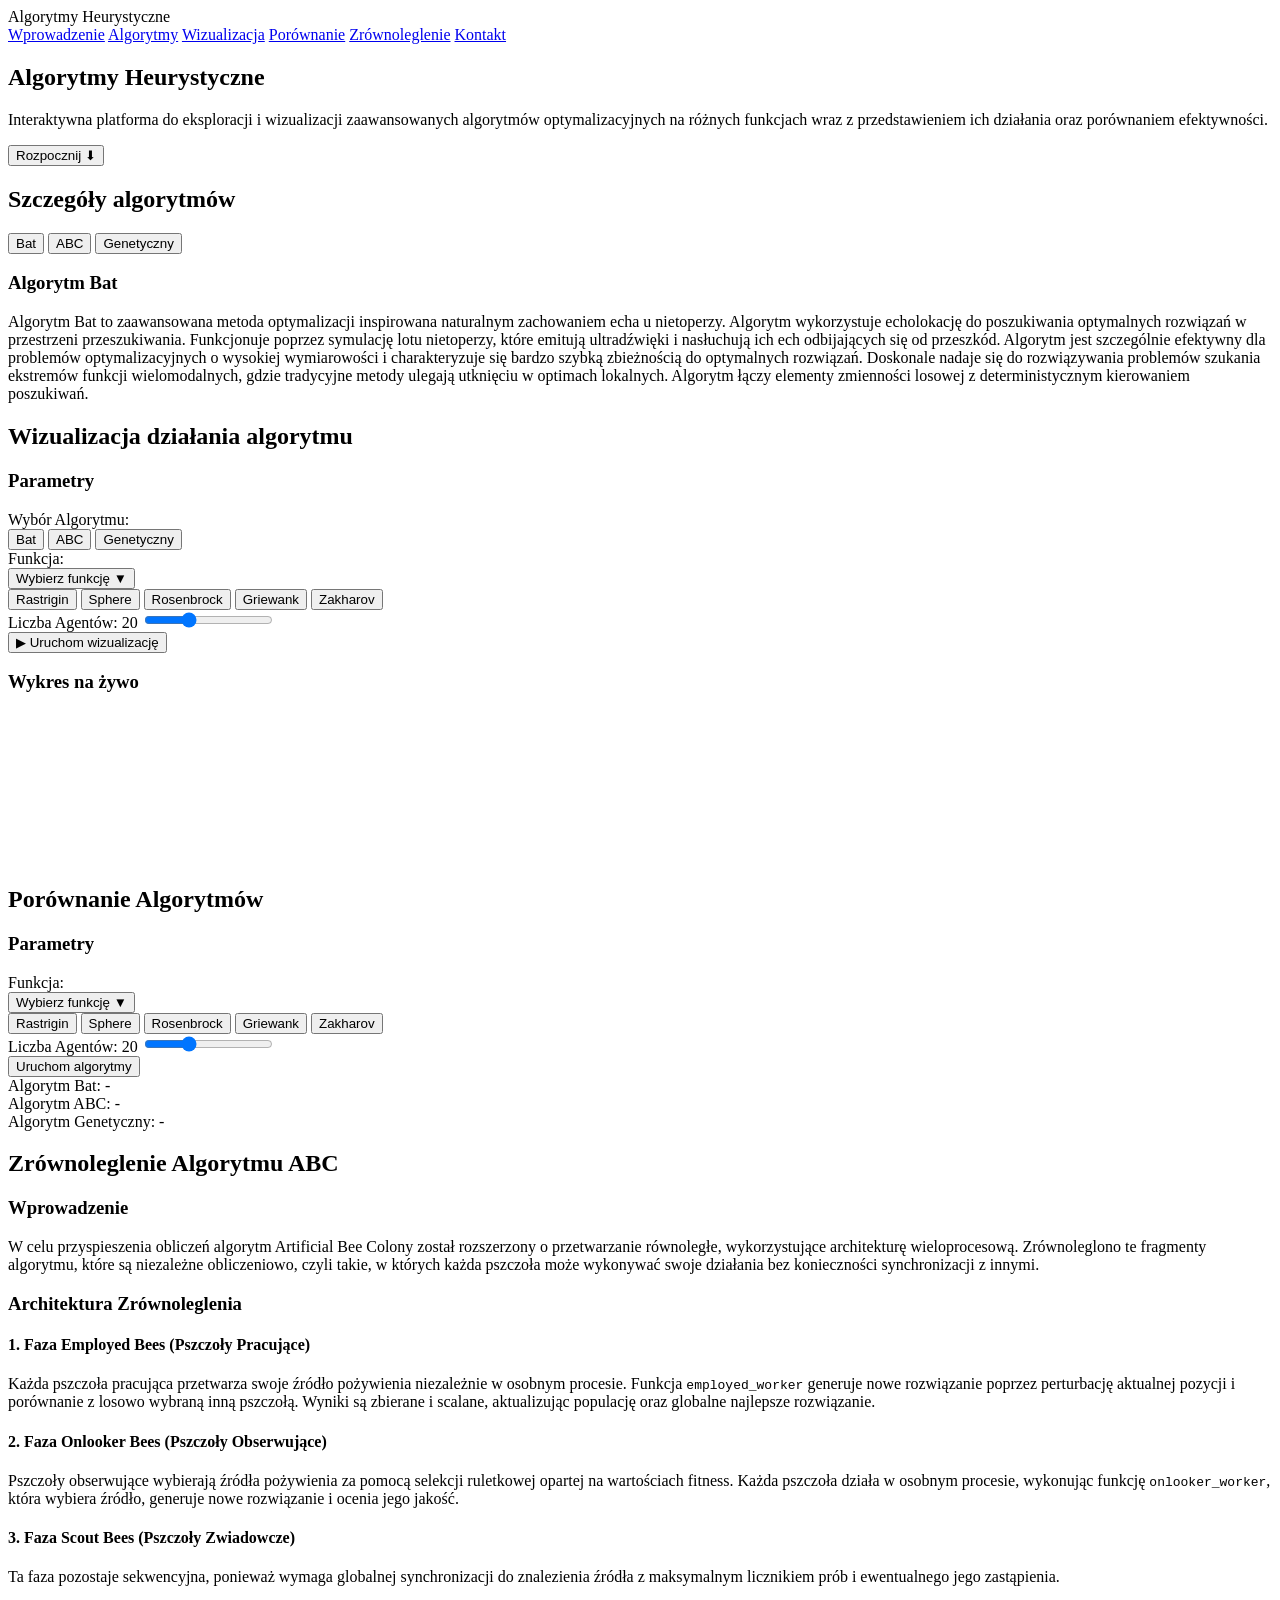
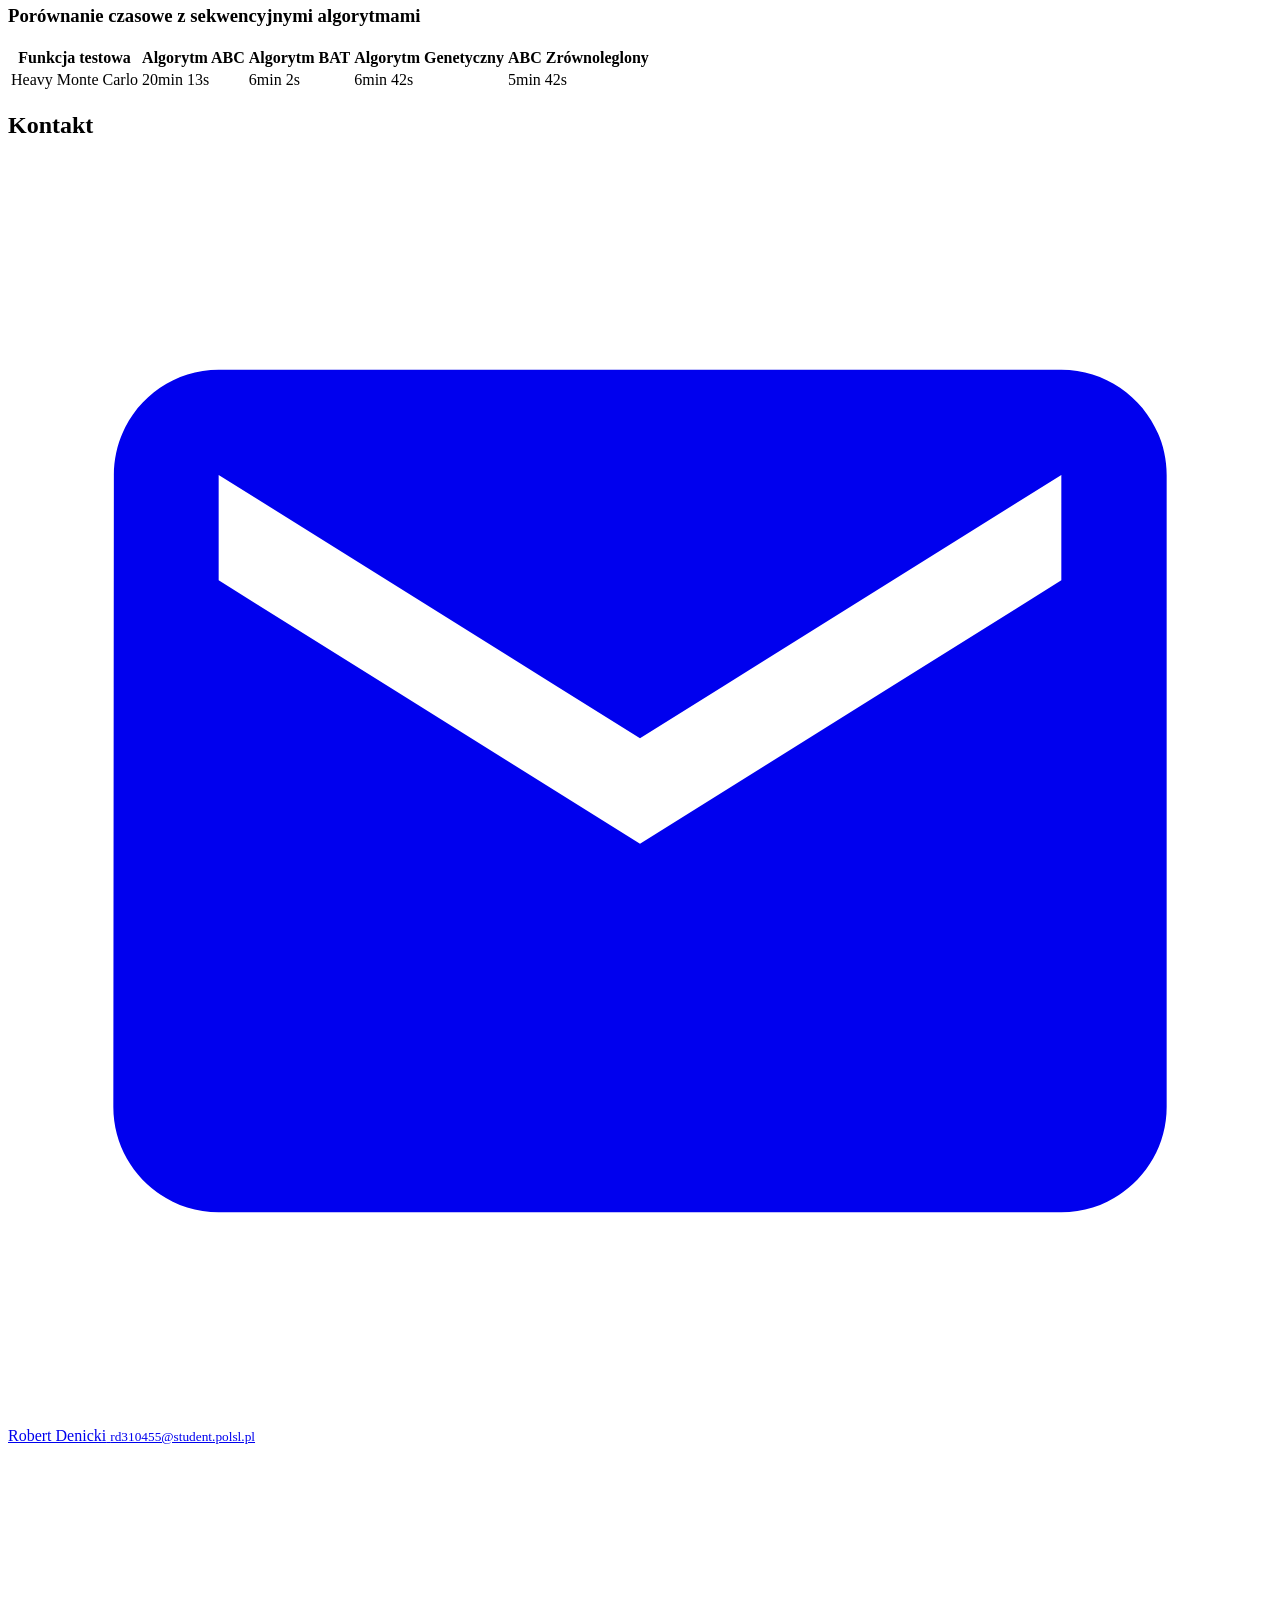
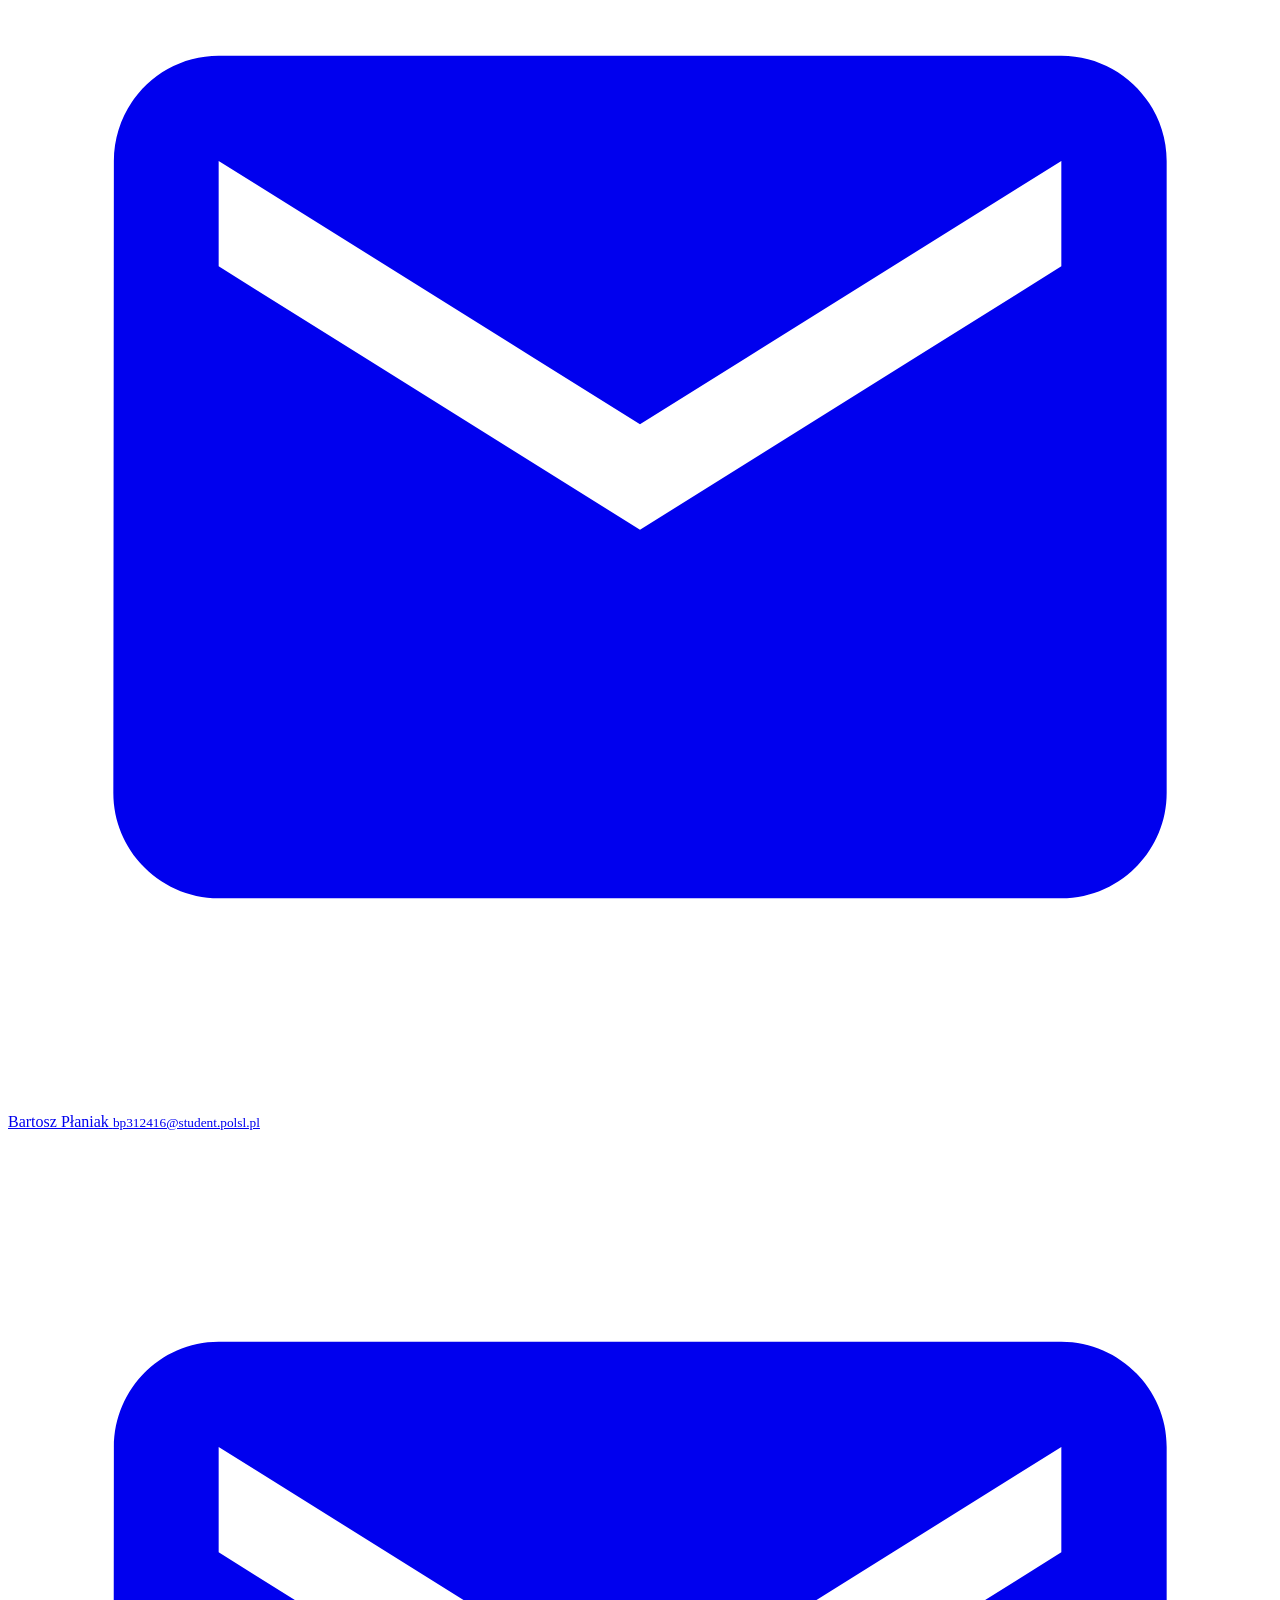
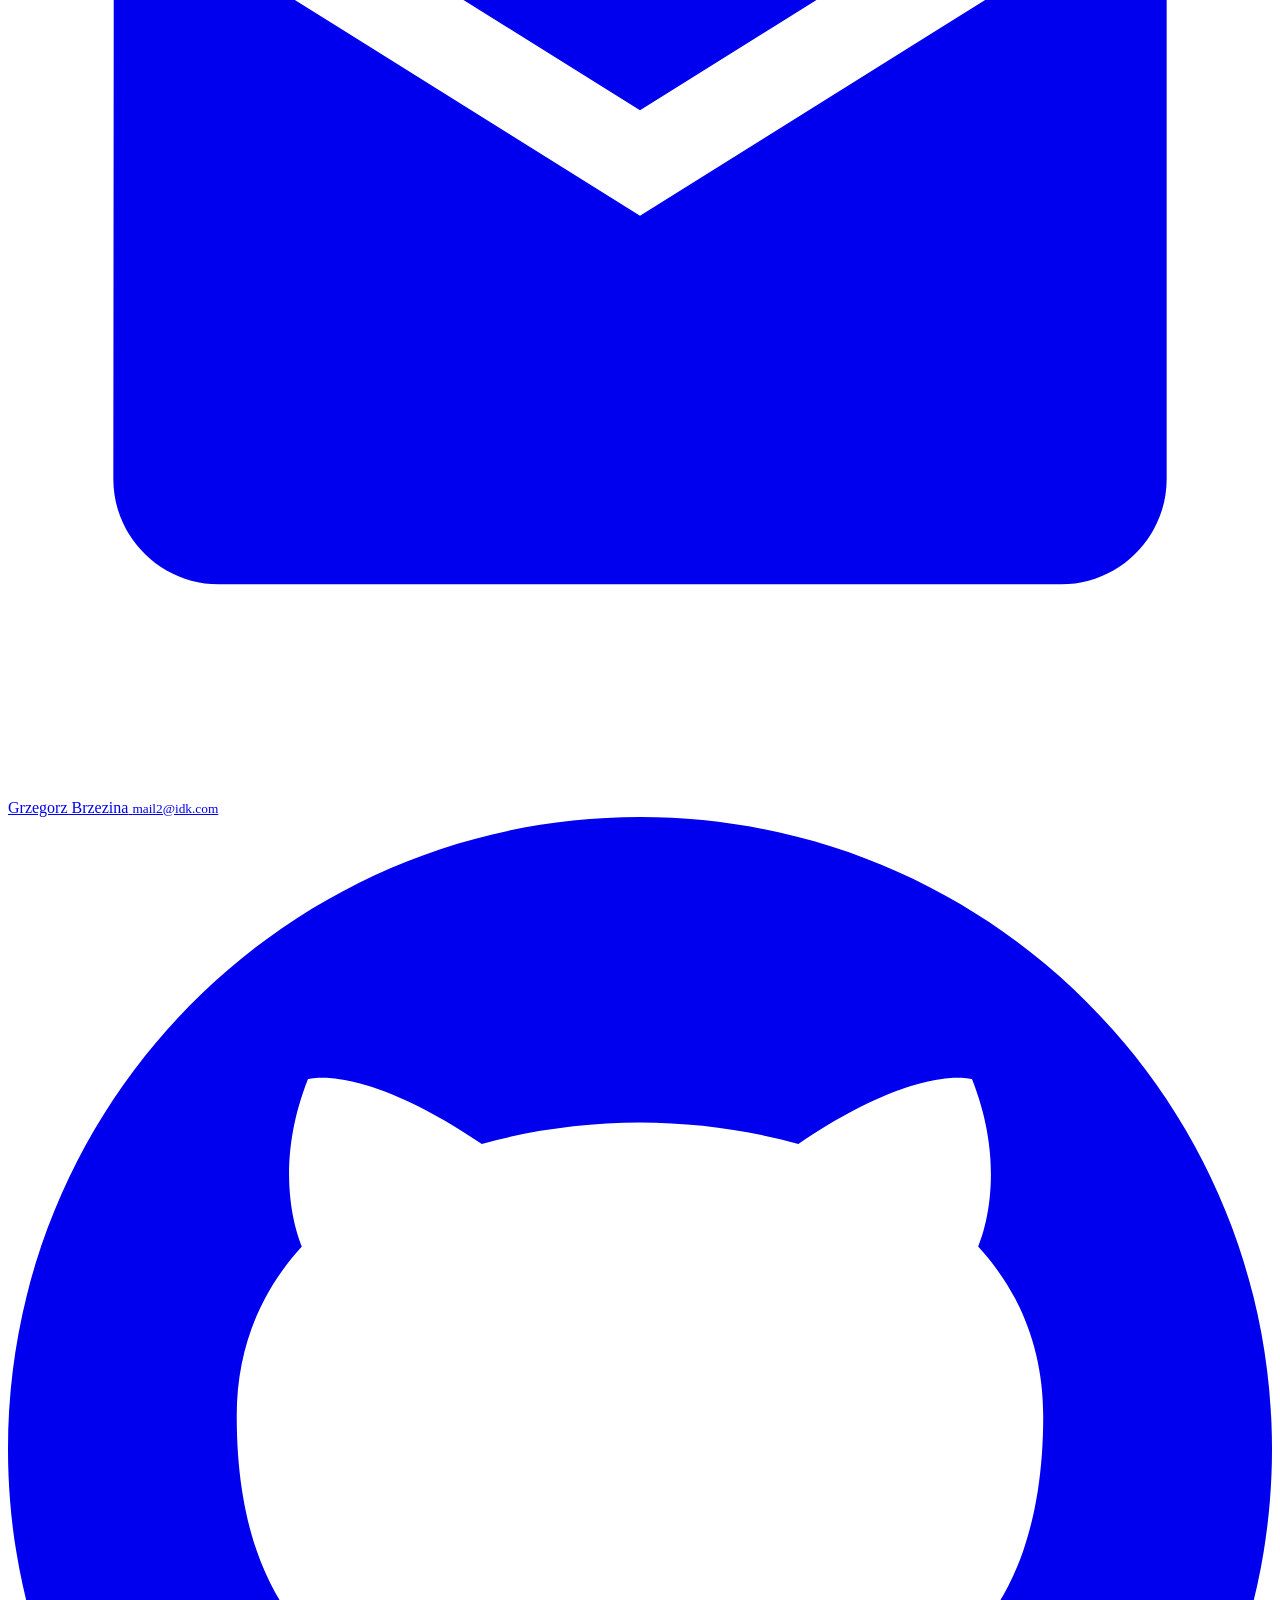
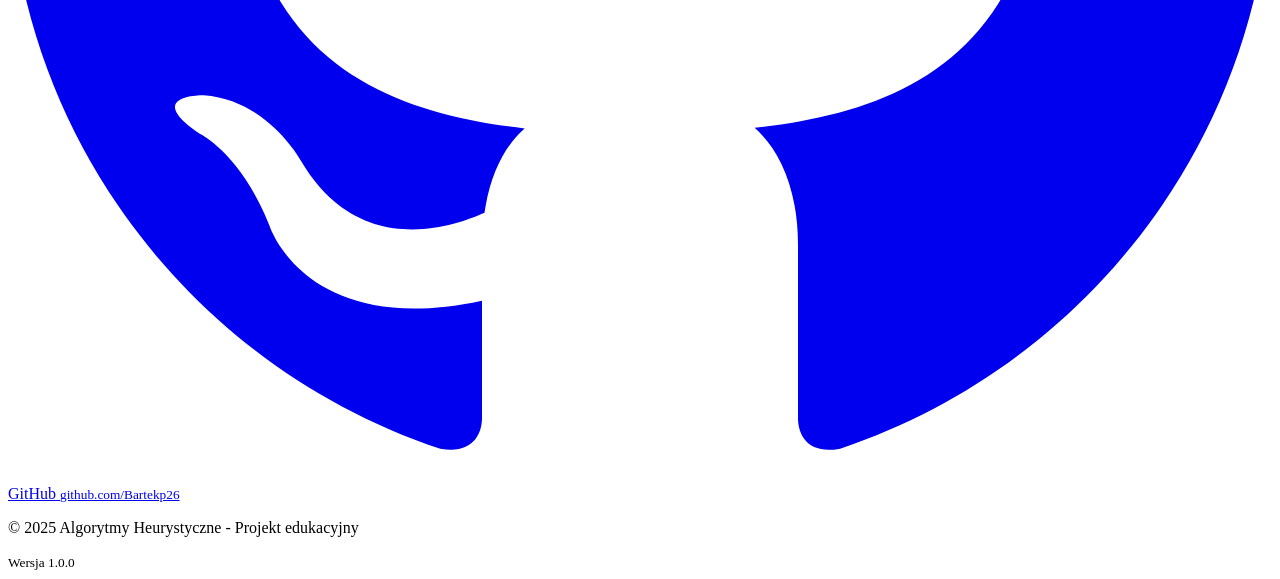
==== commit 126418ae: "Merge pull request #35 from Bartekp26/Pumpkin1403-patch-1 Add files via upload" ====
--- a/IO_Algorytmy_Heurystyczne/templates/index.html
+++ b/IO_Algorytmy_Heurystyczne/templates/index.html
@@ -26,7 +26,7 @@
         <div class="hero-content">
             <h2>Algorytmy Heurystyczne</h2>
             <p>Interaktywna platforma do eksploracji i wizualizacji zaawansowanych algorytmów optymalizacyjnych na różnych funkcjach wraz z przedstawieniem ich działania oraz porównaniem efektywności.</p>
-            <button class="cta-button" onclick="document.getElementById('algorithms').scrollIntoView({behavior: 'smooth'})">
+            <button class="cta-button" onclick="document.getElementById('simulator').scrollIntoView({behavior: 'smooth'})">
                 Rozpocznij ⬇
             </button>
         </div>
@@ -110,11 +110,9 @@
                 <button class="run-btn" id="runBtn">▶ Uruchom wizualizację</button>
             </div>
 
-            <div class="simulator-box" id="simulationResultBox">
+            <div class="simulator-box">
                 <h3>Wykres na żywo</h3>
-                <div style="display: flex; justify-content: center; align-items: center;">
-                    <div id="simulationPlotly"></div>
-                </div>
+                <canvas id="animationCanvas"></canvas>
             </div>
         </div>
     </section>
@@ -150,15 +148,6 @@
                     </label>
                     <input type="range" id="comparisonBatCount" min="5" max="50" value="20">
                 </div>
-
-                <div class="slider-container">
-                    <label>
-                        <span>Liczba Wymiarów:</span>
-                        <span class="slider-value" id="comparisonDimensionsValue">10</span>
-                    </label>
-                    <input type="range" id="comparisonDimensions" min="2" max="20" value="10">
-                </div>
-
                 <button class="run-btn comparison-btn">Uruchom algorytmy</button>
             </div>
             
@@ -254,12 +243,12 @@
                     <span>Bartosz Płaniak</span>
                     <small>bp312416@student.polsl.pl</small>
                 </a>
-                <a href="mailto:gb310452@student.polsl.pl" class="contact-card">
+                <a href="mailto:mail2@idk.com" class="contact-card">
                     <svg class="contact-icon" viewBox="0 0 24 24" fill="currentColor">
                         <path d="M20 4H4c-1.1 0-1.99.9-1.99 2L2 18c0 1.1.9 2 2 2h16c1.1 0 2-.9 2-2V6c0-1.1-.9-2-2-2zm0 4l-8 5-8-5V6l8 5 8-5v2z"/>
                     </svg>
                     <span>Grzegorz Brzezina</span>
-                    <small>gb310452@student.polsl.pl</small>
+                    <small>mail2@idk.com</small>
                 </a>
             </div>
             <a href="https://github.com/Bartekp26/Heuristic-algorithms" target="_blank" class="contact-card contact-card-github">
@@ -273,14 +262,13 @@
     </section>
 
     <footer>
-        <p>Algorytmy Heurystyczne - Projekt Inżynieria Oprogramowania</p>
-        <small>Robert Denicki, Bartosz Płaniak, Grzegorz Brzezina</small>
+        <p>© 2025 Algorytmy Heurystyczne - Projekt edukacyjny</p>
+        <small>Wersja 1.0.0</small>
     </footer>
     <script src="/static/js/utils.js"></script>
     <script src="/static/js/algorytm-toggle.js"></script>
     <script src="/static/js/function-info.js"></script>
     <script src="/static/js/dropdown-menu.js"></script>
     <script src="/static/js/comparison.js"></script>
-    <script src="/static/js/SimulationChart.js"></script>
 </body>
 </html>
